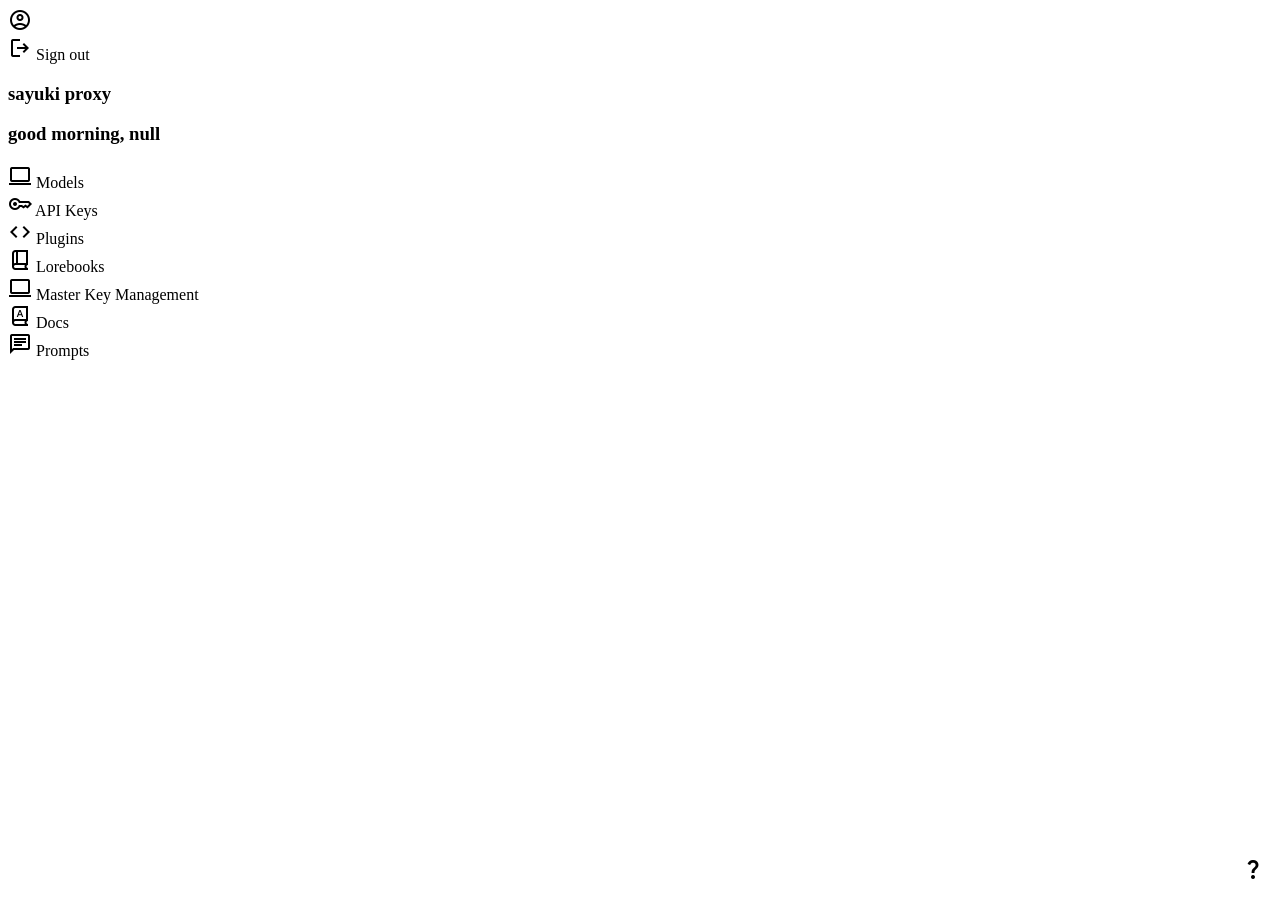
==== public/dashboard.html @ 292b8fb9 "update" ====
<!DOCTYPE html>
<html lang="en">

<head>
    <meta charset="UTF-8">
    <meta name="viewport" content="width=device-width, initial-scale=1.0">
    <title>sayuki - dashboard</title>
    <link rel="stylesheet"
        href="https://fonts.googleapis.com/css2?family=Material+Symbols+Outlined:opsz,wght,FILL,GRAD@20..48,100..700,0..1,-50..200&display=block&icons=account_circle,handyman,logout,computer,key,code,book_2,book_3,chat,question_mark" />
    <meta name="description" content="A free AI router">
    <link rel="stylesheet" href="styles/global.css">
    <link rel="stylesheet" href="styles/index.css">
</head>

<body>

        <div class="full-wh">
        <div class="bg-animation">
            <div id='stars'></div>
            <div id='stars2'></div>
            <div id='stars3'></div>
            <div id='stars4'></div>
        </div>
    </div>

    <div class="avatar-wrapper">
        <span class="material-symbols-outlined avatar-icon" id="avatar-btn">account_circle</span>
        <div class="avatar-dropdown" id="avatar-dropdown">
            <div class="avatar-dropdown-item" id="admin-btn" style="display:none" onclick="window.location='./admin'">
                <span class="material-symbols-outlined">handyman</span>
                Admin Tools
            </div>
            <div class="avatar-dropdown-item" id="signout-btn">
                <span class="material-symbols-outlined">logout</span>
                Sign out
            </div>
        </div>
    </div>
    
    <h3 class="logo" onclick="window.location='/'">sayuki <span class="router"
            onclick="window.location='/'">proxy</span></h3>


    <div class="dashboard">

        <h3 class="name" id="name">Give us a second...</h3>

        <div class="button long" onclick="window.location='/models'">
            <span class="material-symbols-outlined">computer</span>
            Models
        </div>

        <div class="button long" onclick="window.location='/apikeys'">
            <span class="material-symbols-outlined">key</span>
            API Keys
        </div>


        <div class="together">
            <div class="button big" onclick="window.location='/plugins'">
                <span class="material-symbols-outlined">code</span>
                Plugins
            </div>

            <div class="button big" onclick="window.location='/lorebooks'">
                <span class="material-symbols-outlined">book_2</span>
                Lorebooks
            </div>
        </div>

        <div class="together">
            <div class="button big" onclick="window.location='/modelsmanager'">
                <span class="material-symbols-outlined">computer</span>
                Master Key Management
            </div>

            <div class="button big" onclick="window.location='/service/docs'">
                <span class="material-symbols-outlined">book_3</span>
                Docs
            </div>
        </div>

        <div class="button long" onclick="window.location='/prompts'">
            <span class="material-symbols-outlined">chat</span>
            Prompts
        </div>

    </div>

    <div class="circle" style="position: fixed; bottom: 15px; right: 15px;" onclick="window.location='https://discord.com/channels/1456149154232270919/1495512677261381873'">
        <span class="material-symbols-outlined">question_mark</span>
    </div>

    <script src="scripts/auth.js"></script>
    <script src="scripts/global.js"></script>    <script src="scripts/dashboard.js"></script>

</body>

</html>
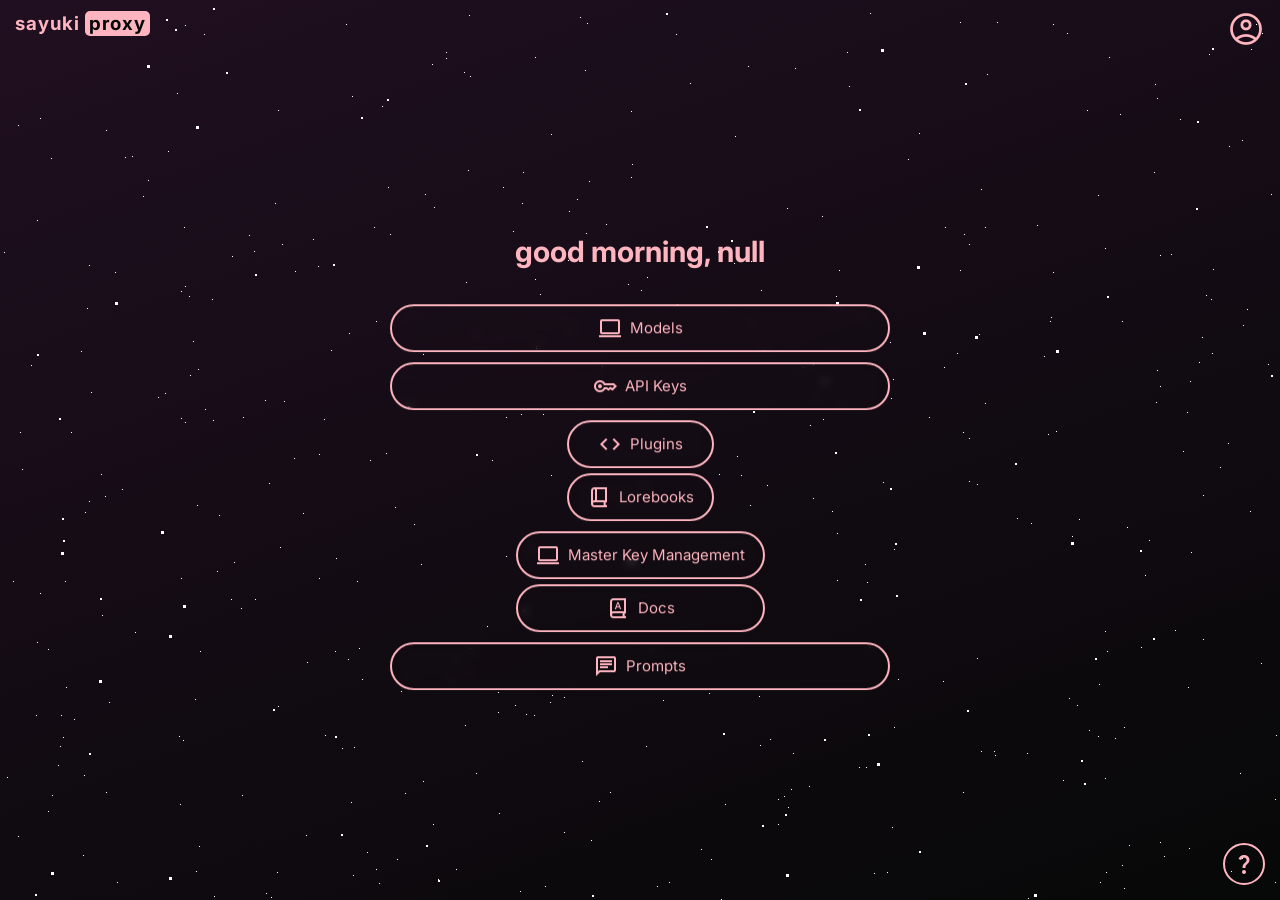
==== commit 40b013bb: "tos" ====
--- a/public/dashboard.html
+++ b/public/dashboard.html
@@ -87,7 +87,7 @@
 
     </div>
 
-    <div class="circle" style="position: fixed; bottom: 15px; right: 15px;" onclick="window.location='https://discord.com/channels/1456149154232270919/1495512677261381873'">
+    <div class="circle" style="position: fixed; bottom: 15px; right: 15px;" onclick="window.location='./service/tos.html'">
         <span class="material-symbols-outlined">question_mark</span>
     </div>
 
--- a/public/styles/global.css
+++ b/public/styles/global.css
@@ -0,0 +1,3763 @@
+@import url(https://fonts.googleapis.com/css?family=Inter:100,200,300,regular,500,600,700,800,900,100italic,200italic,300italic,italic,500italic,600italic,700italic,800italic,900italic);
+
+#nc-main {
+  position: relative;
+  height: 100vh;
+  overflow-x: hidden;
+  -webkit-box-shadow: 0 0 30px #241d20;
+  box-shadow: 0 0 30px #241d20;
+  -webkit-transition: -webkit-transform 0.4s;
+  transition: -webkit-transform 0.4s;
+  transition: transform 0.4s;
+  transition:
+    transform 0.4s,
+    -webkit-transform 0.4s;
+}
+
+.full-wh {
+  position: absolute;
+  top: 0px;
+  left: 0px;
+  bottom: 0px;
+  width: 100%;
+}
+
+.bg-animation {
+  position: fixed;
+  top: 0;
+  left: 0;
+  width: 100%;
+  height: 100%;
+  z-index: -1;
+}
+
+.bg-animation {
+  position: fixed;
+  top: 0;
+  left: 0;
+  width: 100%;
+  height: 100%;
+  z-index: -1;
+}
+#stars {
+  width: 1px;
+  height: 1px;
+  background: transparent;
+  box-shadow:
+    117px 1613px #fff,
+    1488px 635px #fff,
+    944px 914px #fff,
+    647px 277px #fff,
+    1792px 1205px #fff,
+    656px 1517px #fff,
+    820px 1839px #fff,
+    1153px 1400px #fff,
+    870px 13px #fff,
+    550px 702px #fff,
+    1155px 1056px #fff,
+    88px 1709px #fff,
+    1450px 1090px #fff,
+    1929px 457px #fff,
+    1390px 905px #fff,
+    1771px 269px #fff,
+    1741px 669px #fff,
+    432px 64px #fff,
+    563px 996px #fff,
+    1918px 1873px #fff,
+    1845px 1211px #fff,
+    231px 1503px #fff,
+    37px 220px #fff,
+    1970px 495px #fff,
+    1812px 925px #fff,
+    67px 1398px #fff,
+    535px 279px #fff,
+    1837px 829px #fff,
+    1945px 685px #fff,
+    1677px 1817px #fff,
+    1317px 1415px #fff,
+    1785px 905px #fff,
+    1787px 1554px #fff,
+    802px 1296px #fff,
+    512px 1101px #fff,
+    583px 1364px #fff,
+    336px 558px #fff,
+    979px 334px #fff,
+    106px 792px #fff,
+    204px 34px #fff,
+    1845px 1763px #fff,
+    445px 1599px #fff,
+    386px 453px #fff,
+    471px 952px #fff,
+    1466px 1676px #fff,
+    1885px 303px #fff,
+    51px 1717px #fff,
+    1211px 299px #fff,
+    1546px 1887px #fff,
+    1067px 33px #fff,
+    1088px 1326px #fff,
+    1938px 760px #fff,
+    470px 648px #fff,
+    1213px 269px #fff,
+    1767px 78px #fff,
+    977px 976px #fff,
+    1926px 175px #fff,
+    722px 1512px #fff,
+    945px 227px #fff,
+    1811px 99px #fff,
+    1912px 1406px #fff,
+    1602px 1243px #fff,
+    610px 449px #fff,
+    654px 1393px #fff,
+    1930px 1193px #fff,
+    258px 1184px #fff,
+    89px 265px #fff,
+    824px 1494px #fff,
+    1506px 1435px #fff,
+    1027px 753px #fff,
+    1px 1197px #fff,
+    530px 1161px #fff,
+    864px 1555px #fff,
+    1610px 1604px #fff,
+    1035px 1114px #fff,
+    1456px 133px #fff,
+    1196px 1253px #fff,
+    361px 1037px #fff,
+    834px 351px #fff,
+    436px 1676px #fff,
+    1194px 1007px #fff,
+    1141px 647px #fff,
+    319px 454px #fff,
+    937px 1769px #fff,
+    1872px 1013px #fff,
+    733px 643px #fff,
+    1250px 511px #fff,
+    189px 296px #fff,
+    1639px 163px #fff,
+    1584px 336px #fff,
+    1912px 1343px #fff,
+    1298px 1307px #fff,
+    1750px 902px #fff,
+    1129px 845px #fff,
+    1899px 1470px #fff,
+    1427px 232px #fff,
+    1391px 838px #fff,
+    1225px 1819px #fff,
+    190px 1366px #fff,
+    1865px 518px #fff,
+    203px 1383px #fff,
+    1455px 614px #fff,
+    423px 354px #fff,
+    1678px 1790px #fff,
+    241px 608px #fff,
+    1089px 730px #fff,
+    1342px 38px #fff,
+    1848px 249px #fff,
+    1874px 1785px #fff,
+    1040px 1837px #fff,
+    751px 261px #fff,
+    510px 1975px #fff,
+    52px 795px #fff,
+    1786px 1310px #fff,
+    498px 712px #fff,
+    190px 375px #fff,
+    1341px 722px #fff,
+    43px 1394px #fff,
+    1821px 1687px #fff,
+    106px 130px #fff,
+    1717px 1978px #fff,
+    168px 151px #fff,
+    183px 740px #fff,
+    945px 1381px #fff,
+    669px 1170px #fff,
+    1285px 1816px #fff,
+    110px 1217px #fff,
+    1623px 813px #fff,
+    869px 647px #fff,
+    867px 582px #fff,
+    735px 1240px #fff,
+    519px 1896px #fff,
+    132px 156px #fff,
+    1649px 193px #fff,
+    241px 1109px #fff,
+    643px 484px #fff,
+    574px 1282px #fff,
+    1952px 564px #fff,
+    1978px 145px #fff,
+    329px 903px #fff,
+    1674px 617px #fff,
+    1978px 558px #fff,
+    1808px 1715px #fff,
+    1526px 1238px #fff,
+    475px 1330px #fff,
+    810px 425px #fff,
+    1709px 634px #fff,
+    1658px 336px #fff,
+    425px 194px #fff,
+    352px 96px #fff,
+    148px 180px #fff,
+    1139px 1046px #fff,
+    1809px 1233px #fff,
+    1669px 171px #fff,
+    263px 1394px #fff,
+    534px 715px #fff,
+    396px 1008px #fff,
+    589px 1445px #fff,
+    1190px 381px #fff,
+    1709px 279px #fff,
+    520px 891px #fff,
+    1136px 1867px #fff,
+    1280px 1233px #fff,
+    836px 296px #fff,
+    1348px 646px #fff,
+    1539px 913px #fff,
+    423px 781px #fff,
+    1271px 1805px #fff,
+    696px 564px #fff,
+    1549px 804px #fff,
+    303px 1555px #fff,
+    1449px 1903px #fff,
+    66px 687px #fff,
+    1164px 856px #fff,
+    1958px 1326px #fff,
+    125px 157px #fff,
+    508px 1669px #fff,
+    465px 725px #fff,
+    1925px 1440px #fff,
+    405px 793px #fff,
+    278px 110px #fff,
+    1084px 1065px #fff,
+    1077px 705px #fff,
+    663px 1844px #fff,
+    734px 263px #fff,
+    870px 1761px #fff,
+    103px 1169px #fff,
+    1506px 1295px #fff,
+    1883px 926px #fff,
+    335px 1361px #fff,
+    1126px 1284px #fff,
+    257px 1165px #fff,
+    837px 580px #fff,
+    1211px 1362px #fff,
+    1137px 1380px #fff,
+    135px 632px #fff,
+    1491px 1965px #fff,
+    1098px 195px #fff,
+    506px 417px #fff,
+    693px 1243px #fff,
+    622px 1862px #fff,
+    1412px 1343px #fff,
+    948px 1894px #fff,
+    1315px 1363px #fff,
+    754px 1098px #fff,
+    1931px 930px #fff,
+    1831px 342px #fff,
+    1751px 1839px #fff,
+    84px 775px #fff,
+    1662px 1488px #fff,
+    617px 1769px #fff,
+    1869px 1292px #fff,
+    963px 432px #fff,
+    371px 1114px #fff,
+    37px 642px #fff,
+    21px 1184px #fff,
+    602px 366px #fff,
+    414px 524px #fff,
+    282px 244px #fff,
+    1689px 868px #fff,
+    943px 681px #fff,
+    898px 679px #fff,
+    449px 1774px #fff,
+    1678px 1313px #fff,
+    475px 1811px #fff,
+    1146px 1509px #fff,
+    1151px 1863px #fff,
+    1617px 846px #fff,
+    82px 1077px #fff,
+    324px 1317px #fff,
+    1516px 885px #fff,
+    1706px 1526px #fff,
+    1925px 1180px #fff,
+    553px 967px #fff,
+    1072px 536px #fff,
+    1715px 1816px #fff,
+    185px 286px #fff,
+    1362px 1600px #fff,
+    628px 1938px #fff,
+    1187px 412px #fff,
+    569px 211px #fff,
+    1959px 1356px #fff,
+    1571px 105px #fff,
+    319px 1111px #fff,
+    36px 1364px #fff,
+    502px 1788px #fff,
+    1051px 1993px #fff,
+    1617px 773px #fff,
+    424px 1507px #fff,
+    1623px 1955px #fff,
+    307px 662px #fff,
+    183px 1048px #fff,
+    1919px 1453px #fff,
+    1006px 1817px #fff,
+    468px 673px #fff,
+    1142px 1375px #fff,
+    1228px 443px #fff,
+    1734px 552px #fff,
+    20px 1041px #fff,
+    1783px 334px #fff,
+    98px 1237px #fff,
+    1356px 1940px #fff,
+    853px 1779px #fff,
+    1910px 560px #fff,
+    1174px 1656px #fff,
+    110px 1724px #fff,
+    542px 1771px #fff,
+    1758px 1931px #fff,
+    1463px 1401px #fff,
+    1155px 84px #fff,
+    1504px 835px #fff,
+    750px 322px #fff,
+    407px 1900px #fff,
+    1600px 1141px #fff,
+    657px 886px #fff,
+    526px 714px #fff,
+    18px 836px #fff,
+    1546px 1548px #fff,
+    22px 469px #fff,
+    594px 1466px #fff,
+    1160px 1078px #fff,
+    627px 1055px #fff,
+    195px 699px #fff,
+    1099px 684px #fff,
+    530px 551px #fff,
+    1160px 1325px #fff,
+    894px 727px #fff,
+    1157px 98px #fff,
+    136px 1483px #fff,
+    1875px 1975px #fff,
+    1803px 566px #fff,
+    318px 1073px #fff,
+    1866px 1656px #fff,
+    543px 414px #fff,
+    719px 474px #fff,
+    1115px 738px #fff,
+    353px 875px #fff,
+    184px 1938px #fff,
+    1854px 1534px #fff,
+    420px 1698px #fff,
+    1480px 1550px #fff,
+    522px 203px #fff,
+    1897px 1904px #fff,
+    975px 1708px #fff,
+    1774px 602px #fff,
+    1908px 274px #fff,
+    61px 715px #fff,
+    983px 1156px #fff,
+    326px 1013px #fff,
+    641px 290px #fff,
+    1522px 120px #fff,
+    405px 1637px #fff,
+    1021px 1099px #fff,
+    631px 1145px #fff,
+    982px 1967px #fff,
+    200px 651px #fff,
+    795px 351px #fff,
+    790px 1082px #fff,
+    144px 1572px #fff,
+    1542px 901px #fff,
+    158px 1524px #fff,
+    849px 1843px #fff,
+    1807px 203px #fff,
+    1747px 45px #fff,
+    1603px 1738px #fff,
+    617px 1966px #fff,
+    342px 748px #fff,
+    1779px 1173px #fff,
+    1428px 152px #fff,
+    589px 1998px #fff,
+    1940px 1838px #fff,
+    115px 272px #fff,
+    1217px 1395px #fff,
+    1402px 1491px #fff,
+    1833px 1814px #fff,
+    243px 966px #fff,
+    319px 578px #fff,
+    813px 364px #fff,
+    669px 882px #fff,
+    551px 134px #fff,
+    1819px 920px #fff,
+    740px 1826px #fff,
+    1021px 952px #fff,
+    1575px 453px #fff,
+    324px 419px #fff,
+    929px 417px #fff,
+    885px 1112px #fff,
+    503px 187px #fff,
+    1908px 362px #fff,
+    1063px 1601px #fff,
+    169px 1792px #fff,
+    789px 963px #fff,
+    1697px 948px #fff,
+    1761px 1810px #fff,
+    1844px 1591px #fff,
+    1709px 949px #fff,
+    1402px 1396px #fff,
+    1037px 225px #fff,
+    1832px 518px #fff,
+    1728px 1782px #fff,
+    194px 1421px #fff,
+    1395px 742px #fff,
+    1478px 1325px #fff,
+    40px 593px #fff,
+    1732px 117px #fff,
+    51px 158px #fff,
+    1598px 1672px #fff,
+    701px 849px #fff,
+    1403px 1979px #fff,
+    145px 1414px #fff,
+    550px 906px #fff,
+    1366px 460px #fff,
+    142px 1379px #fff,
+    34px 1864px #fff,
+    1346px 308px #fff,
+    293px 998px #fff,
+    21px 1868px #fff,
+    540px 1033px #fff,
+    60px 746px #fff,
+    1602px 1476px #fff,
+    180px 804px #fff,
+    345px 1982px #fff,
+    1439px 640px #fff,
+    939px 1834px #fff,
+    20px 432px #fff,
+    492px 1549px #fff,
+    109px 1579px #fff,
+    1796px 1403px #fff,
+    1079px 519px #fff,
+    1664px 389px #fff,
+    1627px 1061px #fff,
+    823px 419px #fff,
+    1399px 1882px #fff,
+    1906px 344px #fff,
+    1189px 848px #fff,
+    117px 882px #fff,
+    1262px 33px #fff,
+    1048px 434px #fff,
+    1208px 1309px #fff,
+    1616px 408px #fff,
+    1833px 853px #fff,
+    1433px 1656px #fff,
+    811px 1861px #fff,
+    439px 1672px #fff,
+    1105px 248px #fff,
+    328px 1652px #fff,
+    13px 1658px #fff,
+    685px 987px #fff,
+    985px 403px #fff,
+    1664px 1206px #fff,
+    1993px 1925px #fff,
+    440px 917px #fff,
+    1835px 319px #fff,
+    1404px 1907px #fff,
+    624px 1443px #fff,
+    843px 954px #fff,
+    478px 1567px #fff,
+    895px 1602px #fff,
+    1231px 871px #fff,
+    1267px 1646px #fff,
+    475px 334px #fff,
+    784px 796px #fff,
+    1294px 199px #fff,
+    109px 702px #fff,
+    1978px 362px #fff,
+    291px 940px #fff,
+    971px 1343px #fff,
+    74px 719px #fff,
+    36px 715px #fff,
+    1007px 1423px #fff,
+    860px 314px #fff,
+    631px 177px #fff,
+    1900px 1590px #fff,
+    1239px 1348px #fff,
+    1346px 1270px #fff,
+    1934px 1475px #fff,
+    1553px 559px #fff,
+    588px 1969px #fff,
+    670px 1269px #fff,
+    1484px 376px #fff,
+    20px 1424px #fff,
+    1396px 8px #fff,
+    969px 244px #fff,
+    1807px 538px #fff,
+    1873px 891px #fff,
+    636px 1142px #fff,
+    1474px 1562px #fff,
+    763px 350px #fff,
+    663px 700px #fff,
+    500px 1469px #fff,
+    1302px 722px #fff,
+    181px 291px #fff,
+    266px 893px #fff,
+    1403px 654px #fff,
+    492px 460px #fff,
+    1503px 1369px #fff,
+    23px 1662px #fff,
+    349px 333px #fff,
+    1435px 1017px #fff,
+    1441px 705px #fff,
+    1708px 1446px #fff,
+    1041px 911px #fff,
+    1063px 780px #fff,
+    1158px 1356px #fff,
+    767px 1454px #fff,
+    1912px 797px #fff,
+    1731px 1759px #fff,
+    1378px 1390px #fff,
+    1815px 1364px #fff,
+    960px 270px #fff,
+    1343px 427px #fff,
+    275px 203px #fff,
+    1319px 1092px #fff,
+    1455px 770px #fff,
+    283px 1503px #fff,
+    1505px 901px #fff,
+    1738px 1561px #fff,
+    1526px 1935px #fff,
+    1757px 669px #fff,
+    1640px 620px #fff,
+    1750px 722px #fff,
+    748px 66px #fff,
+    1149px 540px #fff,
+    159px 953px #fff,
+    200px 1426px #fff,
+    515px 1110px #fff,
+    1552px 737px #fff,
+    1094px 1459px #fff,
+    778px 799px #fff,
+    1031px 523px #fff,
+    743px 1825px #fff,
+    1100px 882px #fff,
+    1088px 1836px #fff,
+    255px 599px #fff,
+    67px 1361px #fff,
+    247px 1721px #fff,
+    1722px 346px #fff,
+    1822px 155px #fff,
+    452px 1973px #fff,
+    415px 1960px #fff,
+    1109px 57px #fff,
+    273px 1392px #fff,
+    404px 1071px #fff,
+    1212px 353px #fff,
+    370px 460px #fff,
+    795px 1523px #fff,
+    1932px 340px #fff,
+    51px 1473px #fff,
+    1268px 364px #fff,
+    1512px 1862px #fff,
+    1678px 1801px #fff,
+    1796px 579px #fff,
+    254px 251px #fff,
+    1466px 1717px #fff,
+    893px 379px #fff,
+    1153px 923px #fff,
+    913px 1808px #fff,
+    791px 789px #fff,
+    417px 1924px #fff,
+    1336px 1599px #fff,
+    1695px 908px #fff,
+    1120px 114px #fff,
+    493px 1949px #fff,
+    68px 1905px #fff,
+    969px 481px #fff,
+    1420px 1095px #fff,
+    800px 1117px #fff,
+    390px 234px #fff,
+    356px 1644px #fff,
+    1098px 1486px #fff,
+    1360px 521px #fff,
+    149px 1198px #fff,
+    354px 747px #fff,
+    1749px 487px #fff,
+    470px 76px #fff,
+    1672px 289px #fff,
+    1731px 545px #fff,
+    1547px 1590px #fff,
+    498px 692px #fff,
+    398px 1592px #fff,
+    1846px 1237px #fff,
+    1537px 1474px #fff,
+    1726px 1374px #fff,
+    1922px 858px #fff,
+    376px 321px #fff,
+    985px 227px #fff,
+    234px 1421px #fff,
+    760px 745px #fff,
+    1990px 1132px #fff,
+    1560px 1597px #fff,
+    338px 1310px #fff,
+    1924px 1664px #fff,
+    547px 1747px #fff,
+    1639px 1282px #fff,
+    1202px 337px #fff,
+    1985px 779px #fff,
+    737px 456px #fff,
+    89px 501px #fff,
+    963px 792px #fff,
+    655px 1447px #fff,
+    1492px 1994px #fff,
+    1171px 254px #fff,
+    892px 827px #fff,
+    1735px 442px #fff,
+    1474px 1187px #fff,
+    846px 1518px #fff,
+    557px 1805px #fff,
+    738px 945px #fff,
+    795px 68px #fff,
+    663px 1956px #fff,
+    1607px 290px #fff,
+    1524px 15px #fff,
+    1097px 1911px #fff,
+    157px 1939px #fff,
+    935px 1065px #fff,
+    1809px 1708px #fff,
+    164px 1157px #fff,
+    83px 855px #fff,
+    625px 501px #fff,
+    814px 398px #fff,
+    552px 695px #fff,
+    597px 1546px #fff,
+    1237px 1417px #fff,
+    628px 284px #fff,
+    866px 767px #fff,
+    1403px 1394px #fff,
+    765px 1563px #fff,
+    1648px 109px #fff,
+    1205px 1659px #fff,
+    921px 1313px #fff,
+    1319px 243px #fff,
+    18px 125px #fff,
+    7px 777px #fff,
+    181px 418px #fff,
+    1062px 1892px #fff,
+    382px 106px #fff,
+    994px 751px #fff,
+    964px 234px #fff,
+    40px 118px #fff,
+    278px 706px #fff,
+    1540px 1978px #fff,
+    425px 1661px #fff,
+    1050px 321px #fff,
+    735px 1729px #fff,
+    1438px 260px #fff,
+    1229px 1109px #fff,
+    186px 1041px #fff,
+    244px 1184px #fff,
+    392px 1472px #fff,
+    670px 1249px #fff,
+    1260px 1443px #fff,
+    1977px 1511px #fff,
+    1240px 773px #fff,
+    303px 513px #fff,
+    63px 1530px #fff,
+    610px 792px #fff,
+    1987px 1647px #fff,
+    676px 1597px #fff,
+    1740px 1244px #fff,
+    816px 1661px #fff,
+    351px 802px #fff,
+    252px 1082px #fff,
+    31px 365px #fff,
+    1453px 984px #fff,
+    667px 1233px #fff,
+    1247px 1800px #fff,
+    839px 270px #fff,
+    775px 913px #fff,
+    1966px 1398px #fff,
+    499px 813px #fff,
+    922px 1982px #fff,
+    1409px 1902px #fff,
+    1499px 1766px #fff,
+    721px 899px #fff,
+    788px 807px #fff,
+    989px 1355px #fff,
+    1248px 1274px #fff,
+    849px 1091px #fff,
+    1799px 1036px #fff,
+    1486px 700px #fff,
+    170px 1989px #fff,
+    1275px 799px #fff,
+    772px 2000px #fff,
+    1642px 362px #fff,
+    216px 940px #fff,
+    1893px 281px #fff,
+    1944px 1298px #fff,
+    1294px 400px #fff,
+    1523px 441px #fff,
+    1829px 340px #fff,
+    468px 170px #fff,
+    1099px 967px #fff,
+    1331px 665px #fff,
+    1174px 1553px #fff,
+    1567px 325px #fff,
+    1028px 1399px #fff,
+    781px 1451px #fff,
+    1912px 1954px #fff,
+    874px 873px #fff,
+    1298px 1722px #fff,
+    1879px 706px #fff,
+    57px 1221px #fff,
+    1116px 1432px #fff,
+    48px 811px #fff,
+    101px 916px #fff,
+    677px 304px #fff,
+    1203px 639px #fff,
+    1391px 199px #fff,
+    1895px 1988px #fff,
+    1462px 1023px #fff,
+    1216px 1751px #fff,
+    1261px 663px #fff,
+    1290px 1119px #fff,
+    137px 1793px #fff,
+    1052px 1470px #fff,
+    1561px 226px #fff,
+    1156px 402px #fff,
+    709px 693px #fff,
+    1040px 1911px #fff,
+    1624px 1115px #fff,
+    551px 475px #fff,
+    416px 1090px #fff,
+    1183px 451px #fff,
+    58px 765px #fff,
+    743px 1016px #fff,
+    198px 369px #fff,
+    1645px 1503px #fff,
+    997px 22px #fff,
+    1447px 1323px #fff,
+    379px 883px #fff,
+    1171px 1195px #fff,
+    919px 133px #fff,
+    1400px 517px #fff,
+    725px 804px #fff,
+    1600px 699px #fff,
+    357px 581px #fff,
+    266px 1713px #fff,
+    848px 1749px #fff,
+    1963px 1045px #fff,
+    119px 1136px #fff;
+  -webkit-animation: animStar 50s linear infinite;
+  -moz-animation: animStar 50s linear infinite;
+  -ms-animation: animStar 50s linear infinite;
+  animation: animStar 50s linear infinite;
+}
+#stars:after {
+  content: " ";
+  position: absolute;
+  top: 2000px;
+  width: 1px;
+  height: 1px;
+  background: transparent;
+  box-shadow:
+    117px 1613px #fff,
+    1488px 635px #fff,
+    944px 914px #fff,
+    647px 277px #fff,
+    1792px 1205px #fff,
+    656px 1517px #fff,
+    820px 1839px #fff,
+    1153px 1400px #fff,
+    870px 13px #fff,
+    550px 702px #fff,
+    1155px 1056px #fff,
+    88px 1709px #fff,
+    1450px 1090px #fff,
+    1929px 457px #fff,
+    1390px 905px #fff,
+    1771px 269px #fff,
+    1741px 669px #fff,
+    432px 64px #fff,
+    563px 996px #fff,
+    1918px 1873px #fff,
+    1845px 1211px #fff,
+    231px 1503px #fff,
+    37px 220px #fff,
+    1970px 495px #fff,
+    1812px 925px #fff,
+    67px 1398px #fff,
+    535px 279px #fff,
+    1837px 829px #fff,
+    1945px 685px #fff,
+    1677px 1817px #fff,
+    1317px 1415px #fff,
+    1785px 905px #fff,
+    1787px 1554px #fff,
+    802px 1296px #fff,
+    512px 1101px #fff,
+    583px 1364px #fff,
+    336px 558px #fff,
+    979px 334px #fff,
+    106px 792px #fff,
+    204px 34px #fff,
+    1845px 1763px #fff,
+    445px 1599px #fff,
+    386px 453px #fff,
+    471px 952px #fff,
+    1466px 1676px #fff,
+    1885px 303px #fff,
+    51px 1717px #fff,
+    1211px 299px #fff,
+    1546px 1887px #fff,
+    1067px 33px #fff,
+    1088px 1326px #fff,
+    1938px 760px #fff,
+    470px 648px #fff,
+    1213px 269px #fff,
+    1767px 78px #fff,
+    977px 976px #fff,
+    1926px 175px #fff,
+    722px 1512px #fff,
+    945px 227px #fff,
+    1811px 99px #fff,
+    1912px 1406px #fff,
+    1602px 1243px #fff,
+    610px 449px #fff,
+    654px 1393px #fff,
+    1930px 1193px #fff,
+    258px 1184px #fff,
+    89px 265px #fff,
+    824px 1494px #fff,
+    1506px 1435px #fff,
+    1027px 753px #fff,
+    1px 1197px #fff,
+    530px 1161px #fff,
+    864px 1555px #fff,
+    1610px 1604px #fff,
+    1035px 1114px #fff,
+    1456px 133px #fff,
+    1196px 1253px #fff,
+    361px 1037px #fff,
+    834px 351px #fff,
+    436px 1676px #fff,
+    1194px 1007px #fff,
+    1141px 647px #fff,
+    319px 454px #fff,
+    937px 1769px #fff,
+    1872px 1013px #fff,
+    733px 643px #fff,
+    1250px 511px #fff,
+    189px 296px #fff,
+    1639px 163px #fff,
+    1584px 336px #fff,
+    1912px 1343px #fff,
+    1298px 1307px #fff,
+    1750px 902px #fff,
+    1129px 845px #fff,
+    1899px 1470px #fff,
+    1427px 232px #fff,
+    1391px 838px #fff,
+    1225px 1819px #fff,
+    190px 1366px #fff,
+    1865px 518px #fff,
+    203px 1383px #fff,
+    1455px 614px #fff,
+    423px 354px #fff,
+    1678px 1790px #fff,
+    241px 608px #fff,
+    1089px 730px #fff,
+    1342px 38px #fff,
+    1848px 249px #fff,
+    1874px 1785px #fff,
+    1040px 1837px #fff,
+    751px 261px #fff,
+    510px 1975px #fff,
+    52px 795px #fff,
+    1786px 1310px #fff,
+    498px 712px #fff,
+    190px 375px #fff,
+    1341px 722px #fff,
+    43px 1394px #fff,
+    1821px 1687px #fff,
+    106px 130px #fff,
+    1717px 1978px #fff,
+    168px 151px #fff,
+    183px 740px #fff,
+    945px 1381px #fff,
+    669px 1170px #fff,
+    1285px 1816px #fff,
+    110px 1217px #fff,
+    1623px 813px #fff,
+    869px 647px #fff,
+    867px 582px #fff,
+    735px 1240px #fff,
+    519px 1896px #fff,
+    132px 156px #fff,
+    1649px 193px #fff,
+    241px 1109px #fff,
+    643px 484px #fff,
+    574px 1282px #fff,
+    1952px 564px #fff,
+    1978px 145px #fff,
+    329px 903px #fff,
+    1674px 617px #fff,
+    1978px 558px #fff,
+    1808px 1715px #fff,
+    1526px 1238px #fff,
+    475px 1330px #fff,
+    810px 425px #fff,
+    1709px 634px #fff,
+    1658px 336px #fff,
+    425px 194px #fff,
+    352px 96px #fff,
+    148px 180px #fff,
+    1139px 1046px #fff,
+    1809px 1233px #fff,
+    1669px 171px #fff,
+    263px 1394px #fff,
+    534px 715px #fff,
+    396px 1008px #fff,
+    589px 1445px #fff,
+    1190px 381px #fff,
+    1709px 279px #fff,
+    520px 891px #fff,
+    1136px 1867px #fff,
+    1280px 1233px #fff,
+    836px 296px #fff,
+    1348px 646px #fff,
+    1539px 913px #fff,
+    423px 781px #fff,
+    1271px 1805px #fff,
+    696px 564px #fff,
+    1549px 804px #fff,
+    303px 1555px #fff,
+    1449px 1903px #fff,
+    66px 687px #fff,
+    1164px 856px #fff,
+    1958px 1326px #fff,
+    125px 157px #fff,
+    508px 1669px #fff,
+    465px 725px #fff,
+    1925px 1440px #fff,
+    405px 793px #fff,
+    278px 110px #fff,
+    1084px 1065px #fff,
+    1077px 705px #fff,
+    663px 1844px #fff,
+    734px 263px #fff,
+    870px 1761px #fff,
+    103px 1169px #fff,
+    1506px 1295px #fff,
+    1883px 926px #fff,
+    335px 1361px #fff,
+    1126px 1284px #fff,
+    257px 1165px #fff,
+    837px 580px #fff,
+    1211px 1362px #fff,
+    1137px 1380px #fff,
+    135px 632px #fff,
+    1491px 1965px #fff,
+    1098px 195px #fff,
+    506px 417px #fff,
+    693px 1243px #fff,
+    622px 1862px #fff,
+    1412px 1343px #fff,
+    948px 1894px #fff,
+    1315px 1363px #fff,
+    754px 1098px #fff,
+    1931px 930px #fff,
+    1831px 342px #fff,
+    1751px 1839px #fff,
+    84px 775px #fff,
+    1662px 1488px #fff,
+    617px 1769px #fff,
+    1869px 1292px #fff,
+    963px 432px #fff,
+    371px 1114px #fff,
+    37px 642px #fff,
+    21px 1184px #fff,
+    602px 366px #fff,
+    414px 524px #fff,
+    282px 244px #fff,
+    1689px 868px #fff,
+    943px 681px #fff,
+    898px 679px #fff,
+    449px 1774px #fff,
+    1678px 1313px #fff,
+    475px 1811px #fff,
+    1146px 1509px #fff,
+    1151px 1863px #fff,
+    1617px 846px #fff,
+    82px 1077px #fff,
+    324px 1317px #fff,
+    1516px 885px #fff,
+    1706px 1526px #fff,
+    1925px 1180px #fff,
+    553px 967px #fff,
+    1072px 536px #fff,
+    1715px 1816px #fff,
+    185px 286px #fff,
+    1362px 1600px #fff,
+    628px 1938px #fff,
+    1187px 412px #fff,
+    569px 211px #fff,
+    1959px 1356px #fff,
+    1571px 105px #fff,
+    319px 1111px #fff,
+    36px 1364px #fff,
+    502px 1788px #fff,
+    1051px 1993px #fff,
+    1617px 773px #fff,
+    424px 1507px #fff,
+    1623px 1955px #fff,
+    307px 662px #fff,
+    183px 1048px #fff,
+    1919px 1453px #fff,
+    1006px 1817px #fff,
+    468px 673px #fff,
+    1142px 1375px #fff,
+    1228px 443px #fff,
+    1734px 552px #fff,
+    20px 1041px #fff,
+    1783px 334px #fff,
+    98px 1237px #fff,
+    1356px 1940px #fff,
+    853px 1779px #fff,
+    1910px 560px #fff,
+    1174px 1656px #fff,
+    110px 1724px #fff,
+    542px 1771px #fff,
+    1758px 1931px #fff,
+    1463px 1401px #fff,
+    1155px 84px #fff,
+    1504px 835px #fff,
+    750px 322px #fff,
+    407px 1900px #fff,
+    1600px 1141px #fff,
+    657px 886px #fff,
+    526px 714px #fff,
+    18px 836px #fff,
+    1546px 1548px #fff,
+    22px 469px #fff,
+    594px 1466px #fff,
+    1160px 1078px #fff,
+    627px 1055px #fff,
+    195px 699px #fff,
+    1099px 684px #fff,
+    530px 551px #fff,
+    1160px 1325px #fff,
+    894px 727px #fff,
+    1157px 98px #fff,
+    136px 1483px #fff,
+    1875px 1975px #fff,
+    1803px 566px #fff,
+    318px 1073px #fff,
+    1866px 1656px #fff,
+    543px 414px #fff,
+    719px 474px #fff,
+    1115px 738px #fff,
+    353px 875px #fff,
+    184px 1938px #fff,
+    1854px 1534px #fff,
+    420px 1698px #fff,
+    1480px 1550px #fff,
+    522px 203px #fff,
+    1897px 1904px #fff,
+    975px 1708px #fff,
+    1774px 602px #fff,
+    1908px 274px #fff,
+    61px 715px #fff,
+    983px 1156px #fff,
+    326px 1013px #fff,
+    641px 290px #fff,
+    1522px 120px #fff,
+    405px 1637px #fff,
+    1021px 1099px #fff,
+    631px 1145px #fff,
+    982px 1967px #fff,
+    200px 651px #fff,
+    795px 351px #fff,
+    790px 1082px #fff,
+    144px 1572px #fff,
+    1542px 901px #fff,
+    158px 1524px #fff,
+    849px 1843px #fff,
+    1807px 203px #fff,
+    1747px 45px #fff,
+    1603px 1738px #fff,
+    617px 1966px #fff,
+    342px 748px #fff,
+    1779px 1173px #fff,
+    1428px 152px #fff,
+    589px 1998px #fff,
+    1940px 1838px #fff,
+    115px 272px #fff,
+    1217px 1395px #fff,
+    1402px 1491px #fff,
+    1833px 1814px #fff,
+    243px 966px #fff,
+    319px 578px #fff,
+    813px 364px #fff,
+    669px 882px #fff,
+    551px 134px #fff,
+    1819px 920px #fff,
+    740px 1826px #fff,
+    1021px 952px #fff,
+    1575px 453px #fff,
+    324px 419px #fff,
+    929px 417px #fff,
+    885px 1112px #fff,
+    503px 187px #fff,
+    1908px 362px #fff,
+    1063px 1601px #fff,
+    169px 1792px #fff,
+    789px 963px #fff,
+    1697px 948px #fff,
+    1761px 1810px #fff,
+    1844px 1591px #fff,
+    1709px 949px #fff,
+    1402px 1396px #fff,
+    1037px 225px #fff,
+    1832px 518px #fff,
+    1728px 1782px #fff,
+    194px 1421px #fff,
+    1395px 742px #fff,
+    1478px 1325px #fff,
+    40px 593px #fff,
+    1732px 117px #fff,
+    51px 158px #fff,
+    1598px 1672px #fff,
+    701px 849px #fff,
+    1403px 1979px #fff,
+    145px 1414px #fff,
+    550px 906px #fff,
+    1366px 460px #fff,
+    142px 1379px #fff,
+    34px 1864px #fff,
+    1346px 308px #fff,
+    293px 998px #fff,
+    21px 1868px #fff,
+    540px 1033px #fff,
+    60px 746px #fff,
+    1602px 1476px #fff,
+    180px 804px #fff,
+    345px 1982px #fff,
+    1439px 640px #fff,
+    939px 1834px #fff,
+    20px 432px #fff,
+    492px 1549px #fff,
+    109px 1579px #fff,
+    1796px 1403px #fff,
+    1079px 519px #fff,
+    1664px 389px #fff,
+    1627px 1061px #fff,
+    823px 419px #fff,
+    1399px 1882px #fff,
+    1906px 344px #fff,
+    1189px 848px #fff,
+    117px 882px #fff,
+    1262px 33px #fff,
+    1048px 434px #fff,
+    1208px 1309px #fff,
+    1616px 408px #fff,
+    1833px 853px #fff,
+    1433px 1656px #fff,
+    811px 1861px #fff,
+    439px 1672px #fff,
+    1105px 248px #fff,
+    328px 1652px #fff,
+    13px 1658px #fff,
+    685px 987px #fff,
+    985px 403px #fff,
+    1664px 1206px #fff,
+    1993px 1925px #fff,
+    440px 917px #fff,
+    1835px 319px #fff,
+    1404px 1907px #fff,
+    624px 1443px #fff,
+    843px 954px #fff,
+    478px 1567px #fff,
+    895px 1602px #fff,
+    1231px 871px #fff,
+    1267px 1646px #fff,
+    475px 334px #fff,
+    784px 796px #fff,
+    1294px 199px #fff,
+    109px 702px #fff,
+    1978px 362px #fff,
+    291px 940px #fff,
+    971px 1343px #fff,
+    74px 719px #fff,
+    36px 715px #fff,
+    1007px 1423px #fff,
+    860px 314px #fff,
+    631px 177px #fff,
+    1900px 1590px #fff,
+    1239px 1348px #fff,
+    1346px 1270px #fff,
+    1934px 1475px #fff,
+    1553px 559px #fff,
+    588px 1969px #fff,
+    670px 1269px #fff,
+    1484px 376px #fff,
+    20px 1424px #fff,
+    1396px 8px #fff,
+    969px 244px #fff,
+    1807px 538px #fff,
+    1873px 891px #fff,
+    636px 1142px #fff,
+    1474px 1562px #fff,
+    763px 350px #fff,
+    663px 700px #fff,
+    500px 1469px #fff,
+    1302px 722px #fff,
+    181px 291px #fff,
+    266px 893px #fff,
+    1403px 654px #fff,
+    492px 460px #fff,
+    1503px 1369px #fff,
+    23px 1662px #fff,
+    349px 333px #fff,
+    1435px 1017px #fff,
+    1441px 705px #fff,
+    1708px 1446px #fff,
+    1041px 911px #fff,
+    1063px 780px #fff,
+    1158px 1356px #fff,
+    767px 1454px #fff,
+    1912px 797px #fff,
+    1731px 1759px #fff,
+    1378px 1390px #fff,
+    1815px 1364px #fff,
+    960px 270px #fff,
+    1343px 427px #fff,
+    275px 203px #fff,
+    1319px 1092px #fff,
+    1455px 770px #fff,
+    283px 1503px #fff,
+    1505px 901px #fff,
+    1738px 1561px #fff,
+    1526px 1935px #fff,
+    1757px 669px #fff,
+    1640px 620px #fff,
+    1750px 722px #fff,
+    748px 66px #fff,
+    1149px 540px #fff,
+    159px 953px #fff,
+    200px 1426px #fff,
+    515px 1110px #fff,
+    1552px 737px #fff,
+    1094px 1459px #fff,
+    778px 799px #fff,
+    1031px 523px #fff,
+    743px 1825px #fff,
+    1100px 882px #fff,
+    1088px 1836px #fff,
+    255px 599px #fff,
+    67px 1361px #fff,
+    247px 1721px #fff,
+    1722px 346px #fff,
+    1822px 155px #fff,
+    452px 1973px #fff,
+    415px 1960px #fff,
+    1109px 57px #fff,
+    273px 1392px #fff,
+    404px 1071px #fff,
+    1212px 353px #fff,
+    370px 460px #fff,
+    795px 1523px #fff,
+    1932px 340px #fff,
+    51px 1473px #fff,
+    1268px 364px #fff,
+    1512px 1862px #fff,
+    1678px 1801px #fff,
+    1796px 579px #fff,
+    254px 251px #fff,
+    1466px 1717px #fff,
+    893px 379px #fff,
+    1153px 923px #fff,
+    913px 1808px #fff,
+    791px 789px #fff,
+    417px 1924px #fff,
+    1336px 1599px #fff,
+    1695px 908px #fff,
+    1120px 114px #fff,
+    493px 1949px #fff,
+    68px 1905px #fff,
+    969px 481px #fff,
+    1420px 1095px #fff,
+    800px 1117px #fff,
+    390px 234px #fff,
+    356px 1644px #fff,
+    1098px 1486px #fff,
+    1360px 521px #fff,
+    149px 1198px #fff,
+    354px 747px #fff,
+    1749px 487px #fff,
+    470px 76px #fff,
+    1672px 289px #fff,
+    1731px 545px #fff,
+    1547px 1590px #fff,
+    498px 692px #fff,
+    398px 1592px #fff,
+    1846px 1237px #fff,
+    1537px 1474px #fff,
+    1726px 1374px #fff,
+    1922px 858px #fff,
+    376px 321px #fff,
+    985px 227px #fff,
+    234px 1421px #fff,
+    760px 745px #fff,
+    1990px 1132px #fff,
+    1560px 1597px #fff,
+    338px 1310px #fff,
+    1924px 1664px #fff,
+    547px 1747px #fff,
+    1639px 1282px #fff,
+    1202px 337px #fff,
+    1985px 779px #fff,
+    737px 456px #fff,
+    89px 501px #fff,
+    963px 792px #fff,
+    655px 1447px #fff,
+    1492px 1994px #fff,
+    1171px 254px #fff,
+    892px 827px #fff,
+    1735px 442px #fff,
+    1474px 1187px #fff,
+    846px 1518px #fff,
+    557px 1805px #fff,
+    738px 945px #fff,
+    795px 68px #fff,
+    663px 1956px #fff,
+    1607px 290px #fff,
+    1524px 15px #fff,
+    1097px 1911px #fff,
+    157px 1939px #fff,
+    935px 1065px #fff,
+    1809px 1708px #fff,
+    164px 1157px #fff,
+    83px 855px #fff,
+    625px 501px #fff,
+    814px 398px #fff,
+    552px 695px #fff,
+    597px 1546px #fff,
+    1237px 1417px #fff,
+    628px 284px #fff,
+    866px 767px #fff,
+    1403px 1394px #fff,
+    765px 1563px #fff,
+    1648px 109px #fff,
+    1205px 1659px #fff,
+    921px 1313px #fff,
+    1319px 243px #fff,
+    18px 125px #fff,
+    7px 777px #fff,
+    181px 418px #fff,
+    1062px 1892px #fff,
+    382px 106px #fff,
+    994px 751px #fff,
+    964px 234px #fff,
+    40px 118px #fff,
+    278px 706px #fff,
+    1540px 1978px #fff,
+    425px 1661px #fff,
+    1050px 321px #fff,
+    735px 1729px #fff,
+    1438px 260px #fff,
+    1229px 1109px #fff,
+    186px 1041px #fff,
+    244px 1184px #fff,
+    392px 1472px #fff,
+    670px 1249px #fff,
+    1260px 1443px #fff,
+    1977px 1511px #fff,
+    1240px 773px #fff,
+    303px 513px #fff,
+    63px 1530px #fff,
+    610px 792px #fff,
+    1987px 1647px #fff,
+    676px 1597px #fff,
+    1740px 1244px #fff,
+    816px 1661px #fff,
+    351px 802px #fff,
+    252px 1082px #fff,
+    31px 365px #fff,
+    1453px 984px #fff,
+    667px 1233px #fff,
+    1247px 1800px #fff,
+    839px 270px #fff,
+    775px 913px #fff,
+    1966px 1398px #fff,
+    499px 813px #fff,
+    922px 1982px #fff,
+    1409px 1902px #fff,
+    1499px 1766px #fff,
+    721px 899px #fff,
+    788px 807px #fff,
+    989px 1355px #fff,
+    1248px 1274px #fff,
+    849px 1091px #fff,
+    1799px 1036px #fff,
+    1486px 700px #fff,
+    170px 1989px #fff,
+    1275px 799px #fff,
+    772px 2000px #fff,
+    1642px 362px #fff,
+    216px 940px #fff,
+    1893px 281px #fff,
+    1944px 1298px #fff,
+    1294px 400px #fff,
+    1523px 441px #fff,
+    1829px 340px #fff,
+    468px 170px #fff,
+    1099px 967px #fff,
+    1331px 665px #fff,
+    1174px 1553px #fff,
+    1567px 325px #fff,
+    1028px 1399px #fff,
+    781px 1451px #fff,
+    1912px 1954px #fff,
+    874px 873px #fff,
+    1298px 1722px #fff,
+    1879px 706px #fff,
+    57px 1221px #fff,
+    1116px 1432px #fff,
+    48px 811px #fff,
+    101px 916px #fff,
+    677px 304px #fff,
+    1203px 639px #fff,
+    1391px 199px #fff,
+    1895px 1988px #fff,
+    1462px 1023px #fff,
+    1216px 1751px #fff,
+    1261px 663px #fff,
+    1290px 1119px #fff,
+    137px 1793px #fff,
+    1052px 1470px #fff,
+    1561px 226px #fff,
+    1156px 402px #fff,
+    709px 693px #fff,
+    1040px 1911px #fff,
+    1624px 1115px #fff,
+    551px 475px #fff,
+    416px 1090px #fff,
+    1183px 451px #fff,
+    58px 765px #fff,
+    743px 1016px #fff,
+    198px 369px #fff,
+    1645px 1503px #fff,
+    997px 22px #fff,
+    1447px 1323px #fff,
+    379px 883px #fff,
+    1171px 1195px #fff,
+    919px 133px #fff,
+    1400px 517px #fff,
+    725px 804px #fff,
+    1600px 699px #fff,
+    357px 581px #fff,
+    266px 1713px #fff,
+    848px 1749px #fff,
+    1963px 1045px #fff,
+    119px 1136px #fff;
+}
+
+#stars2 {
+  width: 2px;
+  height: 2px;
+  background: transparent;
+  box-shadow:
+    1117px 1306px #fff,
+    1078px 1783px #fff,
+    1179px 1085px #fff,
+    1145px 920px #fff,
+    422px 1233px #fff,
+    387px 98px #fff,
+    1153px 637px #fff,
+    1084px 782px #fff,
+    476px 453px #fff,
+    926px 1306px #fff,
+    60px 1086px #fff,
+    753px 1575px #fff,
+    272px 1684px #fff,
+    1285px 750px #fff,
+    1416px 1327px #fff,
+    1931px 473px #fff,
+    736px 1395px #fff,
+    1816px 763px #fff,
+    438px 879px #fff,
+    665px 1902px #fff,
+    1341px 677px #fff,
+    1404px 1073px #fff,
+    100px 597px #fff,
+    357px 1689px #fff,
+    1044px 1342px #fff,
+    1954px 502px #fff,
+    1192px 1308px #fff,
+    540px 1239px #fff,
+    1360px 552px #fff,
+    89px 752px #fff,
+    659px 1253px #fff,
+    62px 517px #fff,
+    1375px 1705px #fff,
+    1343px 1511px #fff,
+    1659px 1922px #fff,
+    1560px 289px #fff,
+    1362px 1799px #fff,
+    1886px 1480px #fff,
+    1718px 1885px #fff,
+    824px 738px #fff,
+    1060px 1370px #fff,
+    1781px 1171px #fff,
+    255px 273px #fff,
+    1197px 120px #fff,
+    213px 7px #fff,
+    1226px 1920px #fff,
+    1844px 207px #fff,
+    1675px 970px #fff,
+    1435px 1283px #fff,
+    37px 353px #fff,
+    59px 417px #fff,
+    921px 1602px #fff,
+    1549px 1490px #fff,
+    638px 1845px #fff,
+    1328px 198px #fff,
+    1050px 1149px #fff,
+    1884px 711px #fff,
+    333px 263px #fff,
+    342px 1508px #fff,
+    1388px 1810px #fff,
+    1377px 1558px #fff,
+    890px 487px #fff,
+    1081px 759px #fff,
+    890px 1515px #fff,
+    911px 1284px #fff,
+    335px 735px #fff,
+    1140px 549px #fff,
+    1239px 1064px #fff,
+    226px 71px #fff,
+    1100px 1278px #fff,
+    1851px 1805px #fff,
+    1370px 1999px #fff,
+    1008px 1122px #fff,
+    785px 813px #fff,
+    1358px 601px #fff,
+    1833px 1305px #fff,
+    1768px 1304px #fff,
+    1303px 532px #fff,
+    860px 598px #fff,
+    1329px 593px #fff,
+    1038px 1088px #fff,
+    408px 405px #fff,
+    965px 82px #fff,
+    1483px 1438px #fff,
+    310px 1479px #fff,
+    1786px 1500px #fff,
+    1866px 852px #fff,
+    18px 1757px #fff,
+    1473px 1004px #fff,
+    1542px 1933px #fff,
+    633px 1970px #fff,
+    1334px 1713px #fff,
+    175px 28px #fff,
+    592px 894px #fff,
+    121px 1162px #fff,
+    1601px 1567px #fff,
+    1095px 657px #fff,
+    640px 1233px #fff,
+    1073px 1255px #fff,
+    840px 1087px #fff,
+    718px 250px #fff,
+    967px 709px #fff,
+    731px 239px #fff,
+    1623px 593px #fff,
+    1058px 1820px #fff,
+    516px 1898px #fff,
+    666px 12px #fff,
+    1997px 1382px #fff,
+    112px 1690px #fff,
+    687px 1309px #fff,
+    63px 539px #fff,
+    185px 1897px #fff,
+    1055px 1691px #fff,
+    435px 1517px #fff,
+    1175px 1119px #fff,
+    1721px 133px #fff,
+    1212px 47px #fff,
+    166px 18px #fff,
+    1416px 1652px #fff,
+    1409px 1745px #fff,
+    1357px 1232px #fff,
+    1677px 1998px #fff,
+    448px 1415px #fff,
+    705px 1736px #fff,
+    1031px 1466px #fff,
+    543px 1651px #fff,
+    1592px 1888px #fff,
+    1749px 1175px #fff,
+    639px 1114px #fff,
+    1591px 508px #fff,
+    759px 1244px #fff,
+    824px 380px #fff,
+    942px 955px #fff,
+    723px 732px #fff,
+    113px 1369px #fff,
+    203px 1739px #fff,
+    868px 733px #fff,
+    713px 971px #fff,
+    341px 833px #fff,
+    762px 824px #fff,
+    1359px 310px #fff,
+    1858px 1349px #fff,
+    1531px 692px #fff,
+    1075px 1512px #fff,
+    1677px 142px #fff,
+    1912px 1478px #fff,
+    1810px 1078px #fff,
+    426px 844px #fff,
+    1426px 588px #fff,
+    1909px 654px #fff,
+    1107px 295px #fff,
+    1351px 527px #fff,
+    1393px 599px #fff,
+    1379px 1068px #fff,
+    228px 1846px #fff,
+    1271px 374px #fff,
+    1348px 612px #fff,
+    7px 1301px #fff,
+    1501px 1782px #fff,
+    1795px 423px #fff,
+    1475px 1918px #fff,
+    1328px 1861px #fff,
+    1624px 51px #fff,
+    1791px 672px #fff,
+    1594px 1467px #fff,
+    1655px 1603px #fff,
+    919px 850px #fff,
+    523px 609px #fff,
+    1196px 207px #fff,
+    753px 410px #fff,
+    686px 1097px #fff,
+    1570px 133px #fff,
+    1996px 1137px #fff,
+    361px 116px #fff,
+    1015px 462px #fff,
+    76px 1143px #fff,
+    491px 1818px #fff,
+    1563px 795px #fff,
+    982px 1721px #fff,
+    831px 1204px #fff,
+    1737px 589px #fff,
+    861px 1579px #fff,
+    1666px 130px #fff,
+    698px 1799px #fff,
+    726px 1519px #fff,
+    109px 1208px #fff,
+    1184px 1057px #fff,
+    835px 451px #fff,
+    896px 594px #fff,
+    35px 893px #fff,
+    895px 542px #fff,
+    706px 225px #fff,
+    56px 1040px #fff,
+    1954px 108px #fff,
+    1439px 1423px #fff,
+    26px 1881px #fff,
+    802px 1564px #fff,
+    273px 708px #fff,
+    40px 31px #fff,
+    859px 108px #fff;
+  -webkit-animation: animStar 100s linear infinite;
+  -moz-animation: animStar 100s linear infinite;
+  -ms-animation: animStar 100s linear infinite;
+  animation: animStar 100s linear infinite;
+}
+#stars2:after {
+  content: " ";
+  position: absolute;
+  top: 2000px;
+  width: 2px;
+  height: 2px;
+  background: transparent;
+  box-shadow:
+    1117px 1306px #fff,
+    1078px 1783px #fff,
+    1179px 1085px #fff,
+    1145px 920px #fff,
+    422px 1233px #fff,
+    387px 98px #fff,
+    1153px 637px #fff,
+    1084px 782px #fff,
+    476px 453px #fff,
+    926px 1306px #fff,
+    60px 1086px #fff,
+    753px 1575px #fff,
+    272px 1684px #fff,
+    1285px 750px #fff,
+    1416px 1327px #fff,
+    1931px 473px #fff,
+    736px 1395px #fff,
+    1816px 763px #fff,
+    438px 879px #fff,
+    665px 1902px #fff,
+    1341px 677px #fff,
+    1404px 1073px #fff,
+    100px 597px #fff,
+    357px 1689px #fff,
+    1044px 1342px #fff,
+    1954px 502px #fff,
+    1192px 1308px #fff,
+    540px 1239px #fff,
+    1360px 552px #fff,
+    89px 752px #fff,
+    659px 1253px #fff,
+    62px 517px #fff,
+    1375px 1705px #fff,
+    1343px 1511px #fff,
+    1659px 1922px #fff,
+    1560px 289px #fff,
+    1362px 1799px #fff,
+    1886px 1480px #fff,
+    1718px 1885px #fff,
+    824px 738px #fff,
+    1060px 1370px #fff,
+    1781px 1171px #fff,
+    255px 273px #fff,
+    1197px 120px #fff,
+    213px 7px #fff,
+    1226px 1920px #fff,
+    1844px 207px #fff,
+    1675px 970px #fff,
+    1435px 1283px #fff,
+    37px 353px #fff,
+    59px 417px #fff,
+    921px 1602px #fff,
+    1549px 1490px #fff,
+    638px 1845px #fff,
+    1328px 198px #fff,
+    1050px 1149px #fff,
+    1884px 711px #fff,
+    333px 263px #fff,
+    342px 1508px #fff,
+    1388px 1810px #fff,
+    1377px 1558px #fff,
+    890px 487px #fff,
+    1081px 759px #fff,
+    890px 1515px #fff,
+    911px 1284px #fff,
+    335px 735px #fff,
+    1140px 549px #fff,
+    1239px 1064px #fff,
+    226px 71px #fff,
+    1100px 1278px #fff,
+    1851px 1805px #fff,
+    1370px 1999px #fff,
+    1008px 1122px #fff,
+    785px 813px #fff,
+    1358px 601px #fff,
+    1833px 1305px #fff,
+    1768px 1304px #fff,
+    1303px 532px #fff,
+    860px 598px #fff,
+    1329px 593px #fff,
+    1038px 1088px #fff,
+    408px 405px #fff,
+    965px 82px #fff,
+    1483px 1438px #fff,
+    310px 1479px #fff,
+    1786px 1500px #fff,
+    1866px 852px #fff,
+    18px 1757px #fff,
+    1473px 1004px #fff,
+    1542px 1933px #fff,
+    633px 1970px #fff,
+    1334px 1713px #fff,
+    175px 28px #fff,
+    592px 894px #fff,
+    121px 1162px #fff,
+    1601px 1567px #fff,
+    1095px 657px #fff,
+    640px 1233px #fff,
+    1073px 1255px #fff,
+    840px 1087px #fff,
+    718px 250px #fff,
+    967px 709px #fff,
+    731px 239px #fff,
+    1623px 593px #fff,
+    1058px 1820px #fff,
+    516px 1898px #fff,
+    666px 12px #fff,
+    1997px 1382px #fff,
+    112px 1690px #fff,
+    687px 1309px #fff,
+    63px 539px #fff,
+    185px 1897px #fff,
+    1055px 1691px #fff,
+    435px 1517px #fff,
+    1175px 1119px #fff,
+    1721px 133px #fff,
+    1212px 47px #fff,
+    166px 18px #fff,
+    1416px 1652px #fff,
+    1409px 1745px #fff,
+    1357px 1232px #fff,
+    1677px 1998px #fff,
+    448px 1415px #fff,
+    705px 1736px #fff,
+    1031px 1466px #fff,
+    543px 1651px #fff,
+    1592px 1888px #fff,
+    1749px 1175px #fff,
+    639px 1114px #fff,
+    1591px 508px #fff,
+    759px 1244px #fff,
+    824px 380px #fff,
+    942px 955px #fff,
+    723px 732px #fff,
+    113px 1369px #fff,
+    203px 1739px #fff,
+    868px 733px #fff,
+    713px 971px #fff,
+    341px 833px #fff,
+    762px 824px #fff,
+    1359px 310px #fff,
+    1858px 1349px #fff,
+    1531px 692px #fff,
+    1075px 1512px #fff,
+    1677px 142px #fff,
+    1912px 1478px #fff,
+    1810px 1078px #fff,
+    426px 844px #fff,
+    1426px 588px #fff,
+    1909px 654px #fff,
+    1107px 295px #fff,
+    1351px 527px #fff,
+    1393px 599px #fff,
+    1379px 1068px #fff,
+    228px 1846px #fff,
+    1271px 374px #fff,
+    1348px 612px #fff,
+    7px 1301px #fff,
+    1501px 1782px #fff,
+    1795px 423px #fff,
+    1475px 1918px #fff,
+    1328px 1861px #fff,
+    1624px 51px #fff,
+    1791px 672px #fff,
+    1594px 1467px #fff,
+    1655px 1603px #fff,
+    919px 850px #fff,
+    523px 609px #fff,
+    1196px 207px #fff,
+    753px 410px #fff,
+    686px 1097px #fff,
+    1570px 133px #fff,
+    1996px 1137px #fff,
+    361px 116px #fff,
+    1015px 462px #fff,
+    76px 1143px #fff,
+    491px 1818px #fff,
+    1563px 795px #fff,
+    982px 1721px #fff,
+    831px 1204px #fff,
+    1737px 589px #fff,
+    861px 1579px #fff,
+    1666px 130px #fff,
+    698px 1799px #fff,
+    726px 1519px #fff,
+    109px 1208px #fff,
+    1184px 1057px #fff,
+    835px 451px #fff,
+    896px 594px #fff,
+    35px 893px #fff,
+    895px 542px #fff,
+    706px 225px #fff,
+    56px 1040px #fff,
+    1954px 108px #fff,
+    1439px 1423px #fff,
+    26px 1881px #fff,
+    802px 1564px #fff,
+    273px 708px #fff,
+    40px 31px #fff,
+    859px 108px #fff;
+}
+
+#stars3 {
+  width: 3px;
+  height: 3px;
+  background: transparent;
+  box-shadow:
+    940px 1360px #fff,
+    1071px 539px #fff,
+    1710px 1414px #fff,
+    836px 299px #fff,
+    1944px 1420px #fff,
+    253px 1449px #fff,
+    1257px 1250px #fff,
+    1588px 1830px #fff,
+    1077px 1204px #fff,
+    273px 1081px #fff,
+    1993px 766px #fff,
+    1808px 479px #fff,
+    917px 263px #fff,
+    663px 1820px #fff,
+    342px 1988px #fff,
+    727px 1250px #fff,
+    636px 1666px #fff,
+    692px 1112px #fff,
+    248px 1211px #fff,
+    1422px 1121px #fff,
+    881px 46px #fff,
+    1531px 1977px #fff,
+    1643px 1023px #fff,
+    684px 1071px #fff,
+    1142px 1873px #fff,
+    292px 1313px #fff,
+    256px 1237px #fff,
+    89px 912px #fff,
+    964px 1783px #fff,
+    877px 760px #fff,
+    1641px 1474px #fff,
+    1492px 24px #fff,
+    1776px 1642px #fff,
+    183px 602px #fff,
+    1998px 62px #fff,
+    1560px 367px #fff,
+    1333px 995px #fff,
+    704px 1815px #fff,
+    1809px 712px #fff,
+    1503px 288px #fff,
+    630px 556px #fff,
+    1715px 125px #fff,
+    353px 1878px #fff,
+    975px 333px #fff,
+    1740px 1409px #fff,
+    1341px 1871px #fff,
+    1279px 1064px #fff,
+    169px 874px #fff,
+    161px 528px #fff,
+    1671px 1669px #fff,
+    169px 632px #fff,
+    547px 1724px #fff,
+    1904px 110px #fff,
+    679px 1670px #fff,
+    196px 123px #fff,
+    786px 871px #fff,
+    1840px 324px #fff,
+    356px 967px #fff,
+    61px 549px #fff,
+    99px 677px #fff,
+    1719px 87px #fff,
+    1713px 1990px #fff,
+    1717px 1358px #fff,
+    108px 1187px #fff,
+    51px 869px #fff,
+    1461px 902px #fff,
+    1034px 891px #fff,
+    962px 1881px #fff,
+    1723px 595px #fff,
+    479px 901px #fff,
+    1546px 1823px #fff,
+    285px 1208px #fff,
+    1056px 347px #fff,
+    261px 988px #fff,
+    466px 990px #fff,
+    1657px 648px #fff,
+    1249px 933px #fff,
+    1552px 1555px #fff,
+    147px 62px #fff,
+    292px 1157px #fff,
+    1816px 423px #fff,
+    1714px 757px #fff,
+    1036px 961px #fff,
+    1955px 710px #fff,
+    1842px 516px #fff,
+    479px 1870px #fff,
+    1579px 1445px #fff,
+    1225px 1309px #fff,
+    1965px 566px #fff,
+    1575px 1072px #fff,
+    923px 329px #fff,
+    651px 1514px #fff,
+    865px 1100px #fff,
+    782px 1873px #fff,
+    115px 299px #fff,
+    14px 1668px #fff,
+    1666px 1817px #fff,
+    1096px 1068px #fff,
+    1462px 742px #fff,
+    1384px 1750px #fff;
+  -webkit-animation: animStar 150s linear infinite;
+  -moz-animation: animStar 150s linear infinite;
+  -ms-animation: animStar 150s linear infinite;
+  animation: animStar 150s linear infinite;
+}
+#stars3:after {
+  content: " ";
+  position: absolute;
+  top: 2000px;
+  width: 3px;
+  height: 3px;
+  background: transparent;
+  box-shadow:
+    940px 1360px #fff,
+    1071px 539px #fff,
+    1710px 1414px #fff,
+    836px 299px #fff,
+    1944px 1420px #fff,
+    253px 1449px #fff,
+    1257px 1250px #fff,
+    1588px 1830px #fff,
+    1077px 1204px #fff,
+    273px 1081px #fff,
+    1993px 766px #fff,
+    1808px 479px #fff,
+    917px 263px #fff,
+    663px 1820px #fff,
+    342px 1988px #fff,
+    727px 1250px #fff,
+    636px 1666px #fff,
+    692px 1112px #fff,
+    248px 1211px #fff,
+    1422px 1121px #fff,
+    881px 46px #fff,
+    1531px 1977px #fff,
+    1643px 1023px #fff,
+    684px 1071px #fff,
+    1142px 1873px #fff,
+    292px 1313px #fff,
+    256px 1237px #fff,
+    89px 912px #fff,
+    964px 1783px #fff,
+    877px 760px #fff,
+    1641px 1474px #fff,
+    1492px 24px #fff,
+    1776px 1642px #fff,
+    183px 602px #fff,
+    1998px 62px #fff,
+    1560px 367px #fff,
+    1333px 995px #fff,
+    704px 1815px #fff,
+    1809px 712px #fff,
+    1503px 288px #fff,
+    630px 556px #fff,
+    1715px 125px #fff,
+    353px 1878px #fff,
+    975px 333px #fff,
+    1740px 1409px #fff,
+    1341px 1871px #fff,
+    1279px 1064px #fff,
+    169px 874px #fff,
+    161px 528px #fff,
+    1671px 1669px #fff,
+    169px 632px #fff,
+    547px 1724px #fff,
+    1904px 110px #fff,
+    679px 1670px #fff,
+    196px 123px #fff,
+    786px 871px #fff,
+    1840px 324px #fff,
+    356px 967px #fff,
+    61px 549px #fff,
+    99px 677px #fff,
+    1719px 87px #fff,
+    1713px 1990px #fff,
+    1717px 1358px #fff,
+    108px 1187px #fff,
+    51px 869px #fff,
+    1461px 902px #fff,
+    1034px 891px #fff,
+    962px 1881px #fff,
+    1723px 595px #fff,
+    479px 901px #fff,
+    1546px 1823px #fff,
+    285px 1208px #fff,
+    1056px 347px #fff,
+    261px 988px #fff,
+    466px 990px #fff,
+    1657px 648px #fff,
+    1249px 933px #fff,
+    1552px 1555px #fff,
+    147px 62px #fff,
+    292px 1157px #fff,
+    1816px 423px #fff,
+    1714px 757px #fff,
+    1036px 961px #fff,
+    1955px 710px #fff,
+    1842px 516px #fff,
+    479px 1870px #fff,
+    1579px 1445px #fff,
+    1225px 1309px #fff,
+    1965px 566px #fff,
+    1575px 1072px #fff,
+    923px 329px #fff,
+    651px 1514px #fff,
+    865px 1100px #fff,
+    782px 1873px #fff,
+    115px 299px #fff,
+    14px 1668px #fff,
+    1666px 1817px #fff,
+    1096px 1068px #fff,
+    1462px 742px #fff,
+    1384px 1750px #fff;
+}
+
+#stars4 {
+  width: 1px;
+  height: 1px;
+  background: transparent;
+  box-shadow:
+    233px 1976px #fff,
+    1196px 1119px #fff,
+    646px 740px #fff,
+    335px 645px #fff,
+    1119px 1452px #fff,
+    176px 1870px #fff,
+    639px 1711px #fff,
+    647px 1388px #fff,
+    1516px 1108px #fff,
+    464px 66px #fff,
+    331px 344px #fff,
+    772px 1189px #fff,
+    1516px 1850px #fff,
+    1500px 1463px #fff,
+    1275px 876px #fff,
+    1107px 645px #fff,
+    977px 478px #fff,
+    583px 1179px #fff,
+    284px 395px #fff,
+    1220px 461px #fff,
+    1160px 249px #fff,
+    196px 865px #fff,
+    670px 1915px #fff,
+    1449px 382px #fff,
+    1191px 546px #fff,
+    1329px 605px #fff,
+    1945px 458px #fff,
+    995px 749px #fff,
+    1495px 861px #fff,
+    708px 1731px #fff,
+    348px 653px #fff,
+    548px 1298px #fff,
+    1606px 990px #fff,
+    1049px 1204px #fff,
+    253px 1501px #fff,
+    1154px 166px #fff,
+    1087px 104px #fff,
+    1034px 1161px #fff,
+    1681px 462px #fff,
+    577px 1897px #fff,
+    193px 1901px #fff,
+    1701px 1755px #fff,
+    864px 1297px #fff,
+    800px 1289px #fff,
+    676px 28px #fff,
+    185px 1341px #fff,
+    379px 1151px #fff,
+    1224px 1725px #fff,
+    280px 541px #fff,
+    473px 1196px #fff,
+    921px 1628px #fff,
+    969px 432px #fff,
+    1475px 758px #fff,
+    1195px 993px #fff,
+    876px 1840px #fff,
+    1274px 1689px #fff,
+    1977px 1101px #fff,
+    837px 527px #fff,
+    1785px 1610px #fff,
+    1650px 1843px #fff,
+    1127px 1508px #fff,
+    401px 1050px #fff,
+    51px 1105px #fff,
+    545px 880px #fff,
+    1786px 1672px #fff,
+    318px 260px #fff,
+    568px 254px #fff,
+    1026px 1527px #fff,
+    1242px 852px #fff,
+    1785px 982px #fff,
+    1318px 1071px #fff,
+    398px 1061px #fff,
+    1509px 257px #fff,
+    599px 928px #fff,
+    1195px 1800px #fff,
+    1254px 906px #fff,
+    141px 26px #fff,
+    1384px 1502px #fff,
+    476px 767px #fff,
+    1973px 722px #fff,
+    1339px 1031px #fff,
+    778px 818px #fff,
+    213px 1320px #fff,
+    184px 221px #fff,
+    983px 1911px #fff,
+    923px 1439px #fff,
+    1936px 581px #fff,
+    1105px 625px #fff,
+    325px 729px #fff,
+    1475px 204px #fff,
+    1483px 1564px #fff,
+    1327px 1272px #fff,
+    1187px 1944px #fff,
+    1945px 1471px #fff,
+    116px 960px #fff,
+    1660px 1610px #fff,
+    412px 1022px #fff,
+    1552px 1516px #fff,
+    1517px 1892px #fff,
+    306px 829px #fff,
+    1416px 462px #fff,
+    1575px 1460px #fff,
+    424px 1500px #fff,
+    1530px 1169px #fff,
+    1388px 1608px #fff,
+    185px 416px #fff,
+    634px 1446px #fff,
+    767px 479px #fff,
+    71px 426px #fff,
+    1937px 145px #fff,
+    1955px 1312px #fff,
+    1811px 611px #fff,
+    1145px 569px #fff,
+    1460px 676px #fff,
+    131px 1858px #fff,
+    1557px 473px #fff,
+    735px 130px #fff,
+    112px 1531px #fff,
+    1312px 305px #fff,
+    409px 1032px #fff,
+    149px 1964px #fff,
+    535px 1215px #fff,
+    1382px 630px #fff,
+    1437px 1368px #fff,
+    362px 1181px #fff,
+    388px 181px #fff,
+    274px 1287px #fff,
+    1858px 1414px #fff,
+    661px 1935px #fff,
+    675px 1205px #fff,
+    1829px 1725px #fff,
+    1937px 1145px #fff,
+    237px 908px #fff,
+    1059px 1185px #fff,
+    824px 1248px #fff,
+    1167px 1730px #fff,
+    180px 1961px #fff,
+    1663px 203px #fff,
+    374px 221px #fff,
+    724px 1883px #fff,
+    970px 1362px #fff,
+    832px 505px #fff,
+    313px 233px #fff,
+    1909px 597px #fff,
+    434px 201px #fff,
+    587px 995px #fff,
+    1833px 623px #fff,
+    1464px 561px #fff,
+    231px 593px #fff,
+    1558px 1433px #fff,
+    1986px 1767px #fff,
+    1753px 1728px #fff,
+    1153px 1623px #fff,
+    249px 229px #fff,
+    1503px 1186px #fff,
+    1784px 137px #fff,
+    841px 403px #fff,
+    1400px 354px #fff,
+    197px 499px #fff,
+    1188px 681px #fff,
+    158px 391px #fff,
+    443px 1099px #fff,
+    723px 1445px #fff,
+    1408px 1235px #fff,
+    1908px 195px #fff,
+    271px 891px #fff,
+    469px 1693px #fff,
+    580px 11px #fff,
+    1533px 70px #fff,
+    859px 761px #fff,
+    1510px 1844px #fff,
+    421px 558px #fff,
+    1132px 1453px #fff,
+    757px 1987px #fff,
+    212px 293px #fff,
+    569px 323px #fff,
+    1404px 1394px #fff,
+    252px 1386px #fff,
+    1668px 1857px #fff,
+    123px 1684px #fff,
+    105px 490px #fff,
+    1083px 1769px #fff,
+    1071px 1953px #fff,
+    1271px 1159px #fff,
+    699px 1491px #fff,
+    1744px 1997px #fff,
+    1868px 1973px #fff,
+    1438px 1449px #fff,
+    1222px 1921px #fff,
+    1328px 1210px #fff,
+    438px 873px #fff,
+    809px 780px #fff,
+    491px 1524px #fff,
+    447px 1830px #fff,
+    927px 1936px #fff,
+    564px 691px #fff,
+    1784px 1747px #fff,
+    1978px 1722px #fff,
+    1599px 1480px #fff,
+    1276px 729px #fff,
+    731px 1174px #fff,
+    1586px 1711px #fff,
+    451px 1340px #fff,
+    1075px 1899px #fff,
+    13px 575px #fff,
+    309px 1340px #fff,
+    981px 183px #fff,
+    248px 1315px #fff,
+    849px 80px #fff,
+    1754px 1540px #fff,
+    73px 1432px #fff,
+    1208px 1828px #fff,
+    65px 575px #fff,
+    1098px 730px #fff,
+    127px 1358px #fff,
+    185px 19px #fff,
+    1222px 1679px #fff,
+    1122px 315px #fff,
+    1906px 452px #fff,
+    761px 284px #fff,
+    813px 492px #fff,
+    1344px 843px #fff,
+    118px 1834px #fff,
+    1620px 359px #fff,
+    1755px 1246px #fff,
+    299px 1076px #fff,
+    1746px 158px #fff,
+    6px 1635px #fff,
+    143px 190px #fff,
+    101px 468px #fff,
+    137px 971px #fff,
+    1221px 1929px #fff,
+    1752px 650px #fff,
+    1635px 1761px #fff,
+    1522px 833px #fff,
+    908px 153px #fff,
+    1044px 350px #fff,
+    1151px 1940px #fff,
+    822px 210px #fff,
+    1774px 310px #fff,
+    796px 1447px #fff,
+    1069px 1903px #fff,
+    217px 565px #fff,
+    662px 1370px #fff,
+    1876px 1570px #fff,
+    847px 46px #fff,
+    1042px 1689px #fff,
+    1584px 1434px #fff,
+    1791px 908px #fff,
+    973px 908px #fff,
+    793px 747px #fff,
+    122px 483px #fff,
+    1137px 1374px #fff,
+    1757px 1791px #fff,
+    513px 225px #fff,
+    63px 731px #fff,
+    1179px 1926px #fff,
+    346px 18px #fff,
+    589px 175px #fff,
+    87px 302px #fff,
+    380px 1295px #fff,
+    450px 921px #fff,
+    1667px 1973px #fff,
+    1495px 1373px #fff,
+    1462px 1850px #fff,
+    540px 288px #fff,
+    1208px 1051px #fff,
+    1554px 1095px #fff,
+    1009px 1516px #fff,
+    181px 572px #fff,
+    165px 387px #fff,
+    549px 1835px #fff,
+    960px 16px #fff,
+    1360px 403px #fff,
+    1251px 43px #fff,
+    1905px 1813px #fff,
+    1106px 866px #fff,
+    1809px 277px #fff,
+    1828px 1720px #fff,
+    295px 1610px #fff,
+    523px 166px #fff,
+    1069px 692px #fff,
+    1292px 217px #fff,
+    11px 1721px #fff,
+    99px 1045px #fff,
+    51px 1584px #fff,
+    1053px 266px #fff,
+    1287px 1235px #fff,
+    747px 1722px #fff,
+    1542px 736px #fff,
+    1256px 18px #fff,
+    102px 609px #fff,
+    586px 1339px #fff,
+    1843px 1697px #fff,
+    824px 1687px #fff,
+    1124px 882px #fff,
+    395px 501px #fff,
+    1456px 672px #fff,
+    1472px 1648px #fff,
+    1326px 1164px #fff,
+    777px 1672px #fff,
+    81px 345px #fff,
+    91px 386px #fff,
+    243px 411px #fff,
+    1560px 90px #fff,
+    6px 1771px #fff,
+    1601px 616px #fff,
+    1220px 1808px #fff,
+    1160px 836px #fff,
+    246px 1777px #fff,
+    456px 863px #fff,
+    97px 1138px #fff,
+    1811px 942px #fff,
+    213px 414px #fff,
+    891px 392px #fff,
+    1044px 927px #fff,
+    1856px 216px #fff,
+    957px 347px #fff,
+    1486px 406px #fff,
+    838px 912px #fff,
+    803px 361px #fff,
+    564px 826px #fff,
+    1597px 949px #fff,
+    1206px 289px #fff,
+    33px 1035px #fff,
+    1762px 1377px #fff,
+    789px 1815px #fff,
+    1594px 1342px #fff,
+    1668px 880px #fff,
+    1539px 1581px #fff,
+    1547px 53px #fff,
+    861px 1433px #fff,
+    693px 1618px #fff,
+    1762px 782px #fff,
+    1568px 682px #fff,
+    1126px 1762px #fff,
+    1242px 134px #fff,
+    495px 959px #fff,
+    1606px 219px #fff,
+    1878px 1415px #fff,
+    1652px 797px #fff,
+    782px 1903px #fff,
+    1774px 1133px #fff,
+    1430px 408px #fff,
+    265px 394px #fff,
+    890px 336px #fff,
+    1051px 311px #fff,
+    461px 1559px #fff,
+    1931px 91px #fff,
+    1160px 380px #fff,
+    1442px 1058px #fff,
+    1157px 364px #fff,
+    586px 227px #fff,
+    1365px 715px #fff,
+    1658px 1655px #fff,
+    1923px 1664px #fff,
+    1023px 1844px #fff,
+    1939px 1367px #fff,
+    1203px 1305px #fff,
+    359px 642px #fff,
+    1056px 425px #fff,
+    787px 202px #fff,
+    1609px 1850px #fff,
+    1964px 200px #fff,
+    1537px 586px #fff,
+    1589px 903px #fff,
+    1063px 1694px #fff,
+    760px 1185px #fff,
+    597px 1396px #fff,
+    294px 452px #fff,
+    433px 818px #fff,
+    199px 840px #fff,
+    1332px 1937px #fff,
+    169px 1907px #fff,
+    591px 834px #fff,
+    1716px 1032px #fff,
+    45px 1879px #fff,
+    686px 1469px #fff,
+    1520px 475px #fff,
+    1122px 859px #fff,
+    973px 1541px #fff,
+    269px 477px #fff,
+    1390px 716px #fff,
+    1791px 783px #fff,
+    824px 2000px #fff,
+    1211px 1717px #fff,
+    1008px 1587px #fff,
+    1422px 204px #fff,
+    234px 556px #fff,
+    506px 550px #fff,
+    942px 1670px #fff,
+    397px 853px #fff,
+    599px 795px #fff,
+    762px 1926px #fff,
+    1202px 1424px #fff,
+    135px 1316px #fff,
+    1442px 1692px #fff,
+    977px 652px #fff,
+    564px 1648px #fff,
+    997px 1474px #fff,
+    67px 1366px #fff,
+    1860px 1451px #fff,
+    1105px 772px #fff,
+    1886px 1396px #fff,
+    1510px 658px #fff,
+    976px 1544px #fff,
+    894px 543px #fff,
+    1098px 1189px #fff,
+    690px 77px #fff,
+    770px 733px #fff,
+    557px 1403px #fff,
+    1758px 1623px #fff,
+    1341px 812px #fff,
+    699px 967px #fff,
+    277px 866px #fff,
+    1526px 1828px #fff,
+    8px 977px #fff,
+    1707px 952px #fff,
+    12px 1900px #fff,
+    72px 921px #fff,
+    496px 1067px #fff,
+    1288px 1749px #fff,
+    273px 984px #fff,
+    1197px 1991px #fff,
+    242px 789px #fff,
+    903px 1035px #fff,
+    480px 1492px #fff,
+    102px 1331px #fff,
+    738px 1343px #fff,
+    560px 1475px #fff,
+    367px 846px #fff,
+    1420px 962px #fff,
+    1976px 892px #fff,
+    1911px 1763px #fff,
+    1639px 1002px #fff,
+    437px 1522px #fff,
+    1906px 1025px #fff,
+    730px 1364px #fff,
+    1127px 521px #fff,
+    1401px 1792px #fff,
+    1954px 1066px #fff,
+    232px 250px #fff,
+    1685px 660px #fff,
+    1011px 999px #fff,
+    1970px 790px #fff,
+    750px 499px #fff,
+    1738px 660px #fff,
+    1621px 1849px #fff,
+    446px 52px #fff,
+    1055px 1396px #fff,
+    1165px 1497px #fff,
+    1740px 1425px #fff,
+    1012px 1920px #fff,
+    1258px 1560px #fff,
+    1020px 1152px #fff,
+    362px 673px #fff,
+    1065px 975px #fff,
+    582px 755px #fff,
+    1271px 1479px #fff,
+    719px 548px #fff,
+    1602px 879px #fff,
+    590px 499px #fff,
+    721px 1412px #fff,
+    1180px 113px #fff,
+    1801px 1961px #fff,
+    589px 941px #fff,
+    883px 476px #fff,
+    214px 890px #fff,
+    1028px 892px #fff,
+    1107px 1832px #fff,
+    944px 361px #fff,
+    480px 1453px #fff,
+    1466px 683px #fff,
+    981px 745px #fff,
+    1968px 828px #fff,
+    657px 1830px #fff,
+    11px 1338px #fff,
+    179px 730px #fff,
+    1713px 197px #fff,
+    51px 955px #fff,
+    1243px 319px #fff,
+    1175px 624px #fff,
+    446px 46px #fff,
+    5px 1158px #fff,
+    82px 1352px #fff,
+    1877px 402px #fff,
+    708px 1778px #fff,
+    903px 1625px #fff,
+    1824px 352px #fff,
+    1229px 140px #fff,
+    1518px 24px #fff,
+    1017px 512px #fff,
+    515px 699px #fff,
+    295px 265px #fff,
+    69px 1773px #fff,
+    1640px 1163px #fff,
+    536px 342px #fff,
+    970px 1766px #fff,
+    560px 1416px #fff,
+    577px 193px #fff,
+    469px 9px #fff,
+    466px 276px #fff,
+    711px 853px #fff,
+    401px 685px #fff,
+    85px 506px #fff,
+    865px 558px #fff,
+    631px 105px #fff,
+    887px 866px #fff,
+    1704px 1001px #fff,
+    1051px 1199px #fff,
+    275px 1909px #fff,
+    1462px 829px #fff,
+    375px 1057px #fff,
+    1531px 1501px #fff,
+    205px 403px #fff,
+    33px 1869px #fff,
+    967px 1176px #fff,
+    376px 863px #fff,
+    1769px 1545px #fff,
+    535px 51px #fff,
+    1972px 1569px #fff,
+    1773px 960px #fff,
+    487px 620px #fff,
+    1660px 687px #fff,
+    1632px 972px #fff,
+    1362px 42px #fff,
+    479px 1655px #fff,
+    1531px 1808px #fff,
+    1450px 1412px #fff,
+    1549px 170px #fff,
+    1904px 1305px #fff,
+    1209px 48px #fff,
+    1933px 820px #fff,
+    1623px 595px #fff,
+    48px 643px #fff,
+    179px 1754px #fff,
+    589px 1032px #fff,
+    1199px 356px #fff,
+    1755px 1418px #fff,
+    780px 1174px #fff,
+    1905px 758px #fff,
+    1567px 713px #fff,
+    1372px 705px #fff,
+    456px 654px #fff,
+    759px 690px #fff,
+    452px 673px #fff,
+    993px 1610px #fff,
+    1271px 188px #fff,
+    343px 1750px #fff,
+    1943px 1735px #fff,
+    1717px 853px #fff,
+    1247px 303px #fff,
+    1314px 1895px #fff,
+    1203px 489px #fff,
+    741px 469px #fff,
+    4px 246px #fff,
+    1515px 115px #fff,
+    606px 218px #fff,
+    1966px 1471px #fff,
+    177px 87px #fff,
+    1575px 588px #fff,
+    1136px 1386px #fff,
+    70px 1868px #fff,
+    1053px 18px #fff,
+    1124px 721px #fff,
+    1748px 1181px #fff,
+    191px 1387px #fff,
+    1931px 840px #fff,
+    1088px 1603px #fff,
+    634px 1255px #fff,
+    814px 1434px #fff,
+    585px 64px #fff,
+    1074px 1618px #fff,
+    1692px 761px #fff,
+    651px 643px #fff,
+    193px 335px #fff,
+    1103px 1447px #fff,
+    491px 1142px #fff,
+    521px 408px #fff,
+    536px 340px #fff,
+    411px 1091px #fff,
+    1646px 193px #fff,
+    1595px 1285px #fff,
+    870px 1349px #fff,
+    1085px 1013px #fff,
+    204px 1864px #fff,
+    1359px 299px #fff,
+    807px 964px #fff,
+    219px 509px #fff,
+    36px 1227px #fff,
+    702px 1873px #fff,
+    1471px 934px #fff,
+    1763px 792px #fff,
+    973px 1957px #fff,
+    987px 68px #fff,
+    593px 1282px #fff,
+    1900px 607px #fff,
+    407px 1659px #fff,
+    587px 17px #fff,
+    632px 158px #fff;
+  -webkit-animation: animStar 600s linear infinite;
+  -moz-animation: animStar 600s linear infinite;
+  -ms-animation: animStar 600s linear infinite;
+  animation: animStar 600s linear infinite;
+}
+#stars4:after {
+  content: " ";
+  position: absolute;
+  top: 2000px;
+  width: 1px;
+  height: 1px;
+  background: transparent;
+  box-shadow:
+    233px 1976px #fff,
+    1196px 1119px #fff,
+    646px 740px #fff,
+    335px 645px #fff,
+    1119px 1452px #fff,
+    176px 1870px #fff,
+    639px 1711px #fff,
+    647px 1388px #fff,
+    1516px 1108px #fff,
+    464px 66px #fff,
+    331px 344px #fff,
+    772px 1189px #fff,
+    1516px 1850px #fff,
+    1500px 1463px #fff,
+    1275px 876px #fff,
+    1107px 645px #fff,
+    977px 478px #fff,
+    583px 1179px #fff,
+    284px 395px #fff,
+    1220px 461px #fff,
+    1160px 249px #fff,
+    196px 865px #fff,
+    670px 1915px #fff,
+    1449px 382px #fff,
+    1191px 546px #fff,
+    1329px 605px #fff,
+    1945px 458px #fff,
+    995px 749px #fff,
+    1495px 861px #fff,
+    708px 1731px #fff,
+    348px 653px #fff,
+    548px 1298px #fff,
+    1606px 990px #fff,
+    1049px 1204px #fff,
+    253px 1501px #fff,
+    1154px 166px #fff,
+    1087px 104px #fff,
+    1034px 1161px #fff,
+    1681px 462px #fff,
+    577px 1897px #fff,
+    193px 1901px #fff,
+    1701px 1755px #fff,
+    864px 1297px #fff,
+    800px 1289px #fff,
+    676px 28px #fff,
+    185px 1341px #fff,
+    379px 1151px #fff,
+    1224px 1725px #fff,
+    280px 541px #fff,
+    473px 1196px #fff,
+    921px 1628px #fff,
+    969px 432px #fff,
+    1475px 758px #fff,
+    1195px 993px #fff,
+    876px 1840px #fff,
+    1274px 1689px #fff,
+    1977px 1101px #fff,
+    837px 527px #fff,
+    1785px 1610px #fff,
+    1650px 1843px #fff,
+    1127px 1508px #fff,
+    401px 1050px #fff,
+    51px 1105px #fff,
+    545px 880px #fff,
+    1786px 1672px #fff,
+    318px 260px #fff,
+    568px 254px #fff,
+    1026px 1527px #fff,
+    1242px 852px #fff,
+    1785px 982px #fff,
+    1318px 1071px #fff,
+    398px 1061px #fff,
+    1509px 257px #fff,
+    599px 928px #fff,
+    1195px 1800px #fff,
+    1254px 906px #fff,
+    141px 26px #fff,
+    1384px 1502px #fff,
+    476px 767px #fff,
+    1973px 722px #fff,
+    1339px 1031px #fff,
+    778px 818px #fff,
+    213px 1320px #fff,
+    184px 221px #fff,
+    983px 1911px #fff,
+    923px 1439px #fff,
+    1936px 581px #fff,
+    1105px 625px #fff,
+    325px 729px #fff,
+    1475px 204px #fff,
+    1483px 1564px #fff,
+    1327px 1272px #fff,
+    1187px 1944px #fff,
+    1945px 1471px #fff,
+    116px 960px #fff,
+    1660px 1610px #fff,
+    412px 1022px #fff,
+    1552px 1516px #fff,
+    1517px 1892px #fff,
+    306px 829px #fff,
+    1416px 462px #fff,
+    1575px 1460px #fff,
+    424px 1500px #fff,
+    1530px 1169px #fff,
+    1388px 1608px #fff,
+    185px 416px #fff,
+    634px 1446px #fff,
+    767px 479px #fff,
+    71px 426px #fff,
+    1937px 145px #fff,
+    1955px 1312px #fff,
+    1811px 611px #fff,
+    1145px 569px #fff,
+    1460px 676px #fff,
+    131px 1858px #fff,
+    1557px 473px #fff,
+    735px 130px #fff,
+    112px 1531px #fff,
+    1312px 305px #fff,
+    409px 1032px #fff,
+    149px 1964px #fff,
+    535px 1215px #fff,
+    1382px 630px #fff,
+    1437px 1368px #fff,
+    362px 1181px #fff,
+    388px 181px #fff,
+    274px 1287px #fff,
+    1858px 1414px #fff,
+    661px 1935px #fff,
+    675px 1205px #fff,
+    1829px 1725px #fff,
+    1937px 1145px #fff,
+    237px 908px #fff,
+    1059px 1185px #fff,
+    824px 1248px #fff,
+    1167px 1730px #fff,
+    180px 1961px #fff,
+    1663px 203px #fff,
+    374px 221px #fff,
+    724px 1883px #fff,
+    970px 1362px #fff,
+    832px 505px #fff,
+    313px 233px #fff,
+    1909px 597px #fff,
+    434px 201px #fff,
+    587px 995px #fff,
+    1833px 623px #fff,
+    1464px 561px #fff,
+    231px 593px #fff,
+    1558px 1433px #fff,
+    1986px 1767px #fff,
+    1753px 1728px #fff,
+    1153px 1623px #fff,
+    249px 229px #fff,
+    1503px 1186px #fff,
+    1784px 137px #fff,
+    841px 403px #fff,
+    1400px 354px #fff,
+    197px 499px #fff,
+    1188px 681px #fff,
+    158px 391px #fff,
+    443px 1099px #fff,
+    723px 1445px #fff,
+    1408px 1235px #fff,
+    1908px 195px #fff,
+    271px 891px #fff,
+    469px 1693px #fff,
+    580px 11px #fff,
+    1533px 70px #fff,
+    859px 761px #fff,
+    1510px 1844px #fff,
+    421px 558px #fff,
+    1132px 1453px #fff,
+    757px 1987px #fff,
+    212px 293px #fff,
+    569px 323px #fff,
+    1404px 1394px #fff,
+    252px 1386px #fff,
+    1668px 1857px #fff,
+    123px 1684px #fff,
+    105px 490px #fff,
+    1083px 1769px #fff,
+    1071px 1953px #fff,
+    1271px 1159px #fff,
+    699px 1491px #fff,
+    1744px 1997px #fff,
+    1868px 1973px #fff,
+    1438px 1449px #fff,
+    1222px 1921px #fff,
+    1328px 1210px #fff,
+    438px 873px #fff,
+    809px 780px #fff,
+    491px 1524px #fff,
+    447px 1830px #fff,
+    927px 1936px #fff,
+    564px 691px #fff,
+    1784px 1747px #fff,
+    1978px 1722px #fff,
+    1599px 1480px #fff,
+    1276px 729px #fff,
+    731px 1174px #fff,
+    1586px 1711px #fff,
+    451px 1340px #fff,
+    1075px 1899px #fff,
+    13px 575px #fff,
+    309px 1340px #fff,
+    981px 183px #fff,
+    248px 1315px #fff,
+    849px 80px #fff,
+    1754px 1540px #fff,
+    73px 1432px #fff,
+    1208px 1828px #fff,
+    65px 575px #fff,
+    1098px 730px #fff,
+    127px 1358px #fff,
+    185px 19px #fff,
+    1222px 1679px #fff,
+    1122px 315px #fff,
+    1906px 452px #fff,
+    761px 284px #fff,
+    813px 492px #fff,
+    1344px 843px #fff,
+    118px 1834px #fff,
+    1620px 359px #fff,
+    1755px 1246px #fff,
+    299px 1076px #fff,
+    1746px 158px #fff,
+    6px 1635px #fff,
+    143px 190px #fff,
+    101px 468px #fff,
+    137px 971px #fff,
+    1221px 1929px #fff,
+    1752px 650px #fff,
+    1635px 1761px #fff,
+    1522px 833px #fff,
+    908px 153px #fff,
+    1044px 350px #fff,
+    1151px 1940px #fff,
+    822px 210px #fff,
+    1774px 310px #fff,
+    796px 1447px #fff,
+    1069px 1903px #fff,
+    217px 565px #fff,
+    662px 1370px #fff,
+    1876px 1570px #fff,
+    847px 46px #fff,
+    1042px 1689px #fff,
+    1584px 1434px #fff,
+    1791px 908px #fff,
+    973px 908px #fff,
+    793px 747px #fff,
+    122px 483px #fff,
+    1137px 1374px #fff,
+    1757px 1791px #fff,
+    513px 225px #fff,
+    63px 731px #fff,
+    1179px 1926px #fff,
+    346px 18px #fff,
+    589px 175px #fff,
+    87px 302px #fff,
+    380px 1295px #fff,
+    450px 921px #fff,
+    1667px 1973px #fff,
+    1495px 1373px #fff,
+    1462px 1850px #fff,
+    540px 288px #fff,
+    1208px 1051px #fff,
+    1554px 1095px #fff,
+    1009px 1516px #fff,
+    181px 572px #fff,
+    165px 387px #fff,
+    549px 1835px #fff,
+    960px 16px #fff,
+    1360px 403px #fff,
+    1251px 43px #fff,
+    1905px 1813px #fff,
+    1106px 866px #fff,
+    1809px 277px #fff,
+    1828px 1720px #fff,
+    295px 1610px #fff,
+    523px 166px #fff,
+    1069px 692px #fff,
+    1292px 217px #fff,
+    11px 1721px #fff,
+    99px 1045px #fff,
+    51px 1584px #fff,
+    1053px 266px #fff,
+    1287px 1235px #fff,
+    747px 1722px #fff,
+    1542px 736px #fff,
+    1256px 18px #fff,
+    102px 609px #fff,
+    586px 1339px #fff,
+    1843px 1697px #fff,
+    824px 1687px #fff,
+    1124px 882px #fff,
+    395px 501px #fff,
+    1456px 672px #fff,
+    1472px 1648px #fff,
+    1326px 1164px #fff,
+    777px 1672px #fff,
+    81px 345px #fff,
+    91px 386px #fff,
+    243px 411px #fff,
+    1560px 90px #fff,
+    6px 1771px #fff,
+    1601px 616px #fff,
+    1220px 1808px #fff,
+    1160px 836px #fff,
+    246px 1777px #fff,
+    456px 863px #fff,
+    97px 1138px #fff,
+    1811px 942px #fff,
+    213px 414px #fff,
+    891px 392px #fff,
+    1044px 927px #fff,
+    1856px 216px #fff,
+    957px 347px #fff,
+    1486px 406px #fff,
+    838px 912px #fff,
+    803px 361px #fff,
+    564px 826px #fff,
+    1597px 949px #fff,
+    1206px 289px #fff,
+    33px 1035px #fff,
+    1762px 1377px #fff,
+    789px 1815px #fff,
+    1594px 1342px #fff,
+    1668px 880px #fff,
+    1539px 1581px #fff,
+    1547px 53px #fff,
+    861px 1433px #fff,
+    693px 1618px #fff,
+    1762px 782px #fff,
+    1568px 682px #fff,
+    1126px 1762px #fff,
+    1242px 134px #fff,
+    495px 959px #fff,
+    1606px 219px #fff,
+    1878px 1415px #fff,
+    1652px 797px #fff,
+    782px 1903px #fff,
+    1774px 1133px #fff,
+    1430px 408px #fff,
+    265px 394px #fff,
+    890px 336px #fff,
+    1051px 311px #fff,
+    461px 1559px #fff,
+    1931px 91px #fff,
+    1160px 380px #fff,
+    1442px 1058px #fff,
+    1157px 364px #fff,
+    586px 227px #fff,
+    1365px 715px #fff,
+    1658px 1655px #fff,
+    1923px 1664px #fff,
+    1023px 1844px #fff,
+    1939px 1367px #fff,
+    1203px 1305px #fff,
+    359px 642px #fff,
+    1056px 425px #fff,
+    787px 202px #fff,
+    1609px 1850px #fff,
+    1964px 200px #fff,
+    1537px 586px #fff,
+    1589px 903px #fff,
+    1063px 1694px #fff,
+    760px 1185px #fff,
+    597px 1396px #fff,
+    294px 452px #fff,
+    433px 818px #fff,
+    199px 840px #fff,
+    1332px 1937px #fff,
+    169px 1907px #fff,
+    591px 834px #fff,
+    1716px 1032px #fff,
+    45px 1879px #fff,
+    686px 1469px #fff,
+    1520px 475px #fff,
+    1122px 859px #fff,
+    973px 1541px #fff,
+    269px 477px #fff,
+    1390px 716px #fff,
+    1791px 783px #fff,
+    824px 2000px #fff,
+    1211px 1717px #fff,
+    1008px 1587px #fff,
+    1422px 204px #fff,
+    234px 556px #fff,
+    506px 550px #fff,
+    942px 1670px #fff,
+    397px 853px #fff,
+    599px 795px #fff,
+    762px 1926px #fff,
+    1202px 1424px #fff,
+    135px 1316px #fff,
+    1442px 1692px #fff,
+    977px 652px #fff,
+    564px 1648px #fff,
+    997px 1474px #fff,
+    67px 1366px #fff,
+    1860px 1451px #fff,
+    1105px 772px #fff,
+    1886px 1396px #fff,
+    1510px 658px #fff,
+    976px 1544px #fff,
+    894px 543px #fff,
+    1098px 1189px #fff,
+    690px 77px #fff,
+    770px 733px #fff,
+    557px 1403px #fff,
+    1758px 1623px #fff,
+    1341px 812px #fff,
+    699px 967px #fff,
+    277px 866px #fff,
+    1526px 1828px #fff,
+    8px 977px #fff,
+    1707px 952px #fff,
+    12px 1900px #fff,
+    72px 921px #fff,
+    496px 1067px #fff,
+    1288px 1749px #fff,
+    273px 984px #fff,
+    1197px 1991px #fff,
+    242px 789px #fff,
+    903px 1035px #fff,
+    480px 1492px #fff,
+    102px 1331px #fff,
+    738px 1343px #fff,
+    560px 1475px #fff,
+    367px 846px #fff,
+    1420px 962px #fff,
+    1976px 892px #fff,
+    1911px 1763px #fff,
+    1639px 1002px #fff,
+    437px 1522px #fff,
+    1906px 1025px #fff,
+    730px 1364px #fff,
+    1127px 521px #fff,
+    1401px 1792px #fff,
+    1954px 1066px #fff,
+    232px 250px #fff,
+    1685px 660px #fff,
+    1011px 999px #fff,
+    1970px 790px #fff,
+    750px 499px #fff,
+    1738px 660px #fff,
+    1621px 1849px #fff,
+    446px 52px #fff,
+    1055px 1396px #fff,
+    1165px 1497px #fff,
+    1740px 1425px #fff,
+    1012px 1920px #fff,
+    1258px 1560px #fff,
+    1020px 1152px #fff,
+    362px 673px #fff,
+    1065px 975px #fff,
+    582px 755px #fff,
+    1271px 1479px #fff,
+    719px 548px #fff,
+    1602px 879px #fff,
+    590px 499px #fff,
+    721px 1412px #fff,
+    1180px 113px #fff,
+    1801px 1961px #fff,
+    589px 941px #fff,
+    883px 476px #fff,
+    214px 890px #fff,
+    1028px 892px #fff,
+    1107px 1832px #fff,
+    944px 361px #fff,
+    480px 1453px #fff,
+    1466px 683px #fff,
+    981px 745px #fff,
+    1968px 828px #fff,
+    657px 1830px #fff,
+    11px 1338px #fff,
+    179px 730px #fff,
+    1713px 197px #fff,
+    51px 955px #fff,
+    1243px 319px #fff,
+    1175px 624px #fff,
+    446px 46px #fff,
+    5px 1158px #fff,
+    82px 1352px #fff,
+    1877px 402px #fff,
+    708px 1778px #fff,
+    903px 1625px #fff,
+    1824px 352px #fff,
+    1229px 140px #fff,
+    1518px 24px #fff,
+    1017px 512px #fff,
+    515px 699px #fff,
+    295px 265px #fff,
+    69px 1773px #fff,
+    1640px 1163px #fff,
+    536px 342px #fff,
+    970px 1766px #fff,
+    560px 1416px #fff,
+    577px 193px #fff,
+    469px 9px #fff,
+    466px 276px #fff,
+    711px 853px #fff,
+    401px 685px #fff,
+    85px 506px #fff,
+    865px 558px #fff,
+    631px 105px #fff,
+    887px 866px #fff,
+    1704px 1001px #fff,
+    1051px 1199px #fff,
+    275px 1909px #fff,
+    1462px 829px #fff,
+    375px 1057px #fff,
+    1531px 1501px #fff,
+    205px 403px #fff,
+    33px 1869px #fff,
+    967px 1176px #fff,
+    376px 863px #fff,
+    1769px 1545px #fff,
+    535px 51px #fff,
+    1972px 1569px #fff,
+    1773px 960px #fff,
+    487px 620px #fff,
+    1660px 687px #fff,
+    1632px 972px #fff,
+    1362px 42px #fff,
+    479px 1655px #fff,
+    1531px 1808px #fff,
+    1450px 1412px #fff,
+    1549px 170px #fff,
+    1904px 1305px #fff,
+    1209px 48px #fff,
+    1933px 820px #fff,
+    1623px 595px #fff,
+    48px 643px #fff,
+    179px 1754px #fff,
+    589px 1032px #fff,
+    1199px 356px #fff,
+    1755px 1418px #fff,
+    780px 1174px #fff,
+    1905px 758px #fff,
+    1567px 713px #fff,
+    1372px 705px #fff,
+    456px 654px #fff,
+    759px 690px #fff,
+    452px 673px #fff,
+    993px 1610px #fff,
+    1271px 188px #fff,
+    343px 1750px #fff,
+    1943px 1735px #fff,
+    1717px 853px #fff,
+    1247px 303px #fff,
+    1314px 1895px #fff,
+    1203px 489px #fff,
+    741px 469px #fff,
+    4px 246px #fff,
+    1515px 115px #fff,
+    606px 218px #fff,
+    1966px 1471px #fff,
+    177px 87px #fff,
+    1575px 588px #fff,
+    1136px 1386px #fff,
+    70px 1868px #fff,
+    1053px 18px #fff,
+    1124px 721px #fff,
+    1748px 1181px #fff,
+    191px 1387px #fff,
+    1931px 840px #fff,
+    1088px 1603px #fff,
+    634px 1255px #fff,
+    814px 1434px #fff,
+    585px 64px #fff,
+    1074px 1618px #fff,
+    1692px 761px #fff,
+    651px 643px #fff,
+    193px 335px #fff,
+    1103px 1447px #fff,
+    491px 1142px #fff,
+    521px 408px #fff,
+    536px 340px #fff,
+    411px 1091px #fff,
+    1646px 193px #fff,
+    1595px 1285px #fff,
+    870px 1349px #fff,
+    1085px 1013px #fff,
+    204px 1864px #fff,
+    1359px 299px #fff,
+    807px 964px #fff,
+    219px 509px #fff,
+    36px 1227px #fff,
+    702px 1873px #fff,
+    1471px 934px #fff,
+    1763px 792px #fff,
+    973px 1957px #fff,
+    987px 68px #fff,
+    593px 1282px #fff,
+    1900px 607px #fff,
+    407px 1659px #fff,
+    587px 17px #fff,
+    632px 158px #fff;
+}
+
+@-webkit-keyframes animStar {
+  from {
+    -webkit-transform: translateY(0px);
+  }
+  to {
+    -webkit-transform: translateY(2000px);
+  }
+}
+@-moz-keyframes animStar {
+  from {
+    -moz-transform: translateY(0px);
+  }
+  to {
+    -moz-transform: translateY(2000px);
+  }
+}
+@-ms-keyframes animStar {
+  from {
+    -ms-transform: translateY(0px);
+  }
+  to {
+    -ms-transform: translateY(2000px);
+  }
+}
+@keyframes animStar {
+  from {
+    transform: translateY(0px);
+  }
+  to {
+    transform: translateY(-2000px);
+  }
+}
+
+body {
+  background: linear-gradient(-20deg, #070808, rgb(32, 15, 32));
+  background-attachment: fixed;
+  margin: 0;
+  color: #feb5bf;
+  font-family: "Inter";
+  user-select: none;
+}
+
+body::-webkit-scrollbar {
+  display: none;
+}
+
+iframe::-webkit-scrollbar {
+  display: none;
+}
+
+span {
+  color: #feb5bf;
+}
+
+.logo {
+  position: fixed;
+  left: 15px;
+  top: 12px;
+  letter-spacing: 1px;
+  color: #feb5bf;
+  margin: 0;
+}
+
+.router {
+  background-color: #feb5bf;
+  color: hsl(180, 7%, 3%);
+  padding: 1px 4px;
+  border-radius: 5px;
+}
+
+.avatar-wrapper {
+  position: fixed;
+  right: 15px;
+  top: 10px;
+  z-index: 100;
+}
+
+.avatar-icon {
+  font-size: 38px;
+  color: #feb5bf;
+  cursor: pointer;
+  display: block;
+  line-height: 1;
+  user-select: none;
+}
+
+.avatar-dropdown {
+  display: none;
+  position: absolute;
+  right: 0;
+  top: calc(100% + 6px);
+  background: transparent;
+  backdrop-filter: blur(15px);
+  border: 1px solid #feb5bf;
+  border-radius: 8px;
+  min-width: 140px;
+  overflow: hidden;
+}
+
+.avatar-dropdown.open {
+  display: block;
+}
+
+.avatar-dropdown-item {
+  display: flex;
+  align-items: center;
+  gap: 8px;
+  padding: 10px 14px;
+  cursor: pointer;
+  font-size: 14px;
+  color: #e0e0e0;
+  transition: background 0.15s;
+}
+
+.avatar-dropdown-item:hover {
+  background: #2a2a2a;
+}
+
+.avatar-dropdown-item .material-symbols-outlined {
+  font-size: 18px;
+  color: #feb5bf;
+}
+
+.name {
+  color: #feb5bf;
+}
+
+.dashboard {
+  position: fixed;
+  top: 50%;
+  left: 50%;
+  align-items: center;
+  justify-content: center;
+  display: flex;
+  flex-direction: column;
+  transform: translate(-50%, -50%);
+  text-align: center;
+  font-size: 25px;
+  width: 100%;
+  max-width: 500px;
+}
+
+.button {
+  border-style: solid;
+  border-width: 2px;
+  border-color: #feb5bf;
+  padding: 10px 18px;
+  border-radius: 190px;
+  cursor: pointer;
+  margin: 5px 0;
+  display: flex;
+  gap: 8px;
+  align-items: center;
+  color: #feb5bf;
+  font-size: 15px;
+  text-align: center;
+  justify-content: center;
+  width: 100%;
+  box-sizing: border-box;
+  transition: all 0.2s ease-in-out;
+  backdrop-filter: blur(5px);
+}
+
+.button:hover {
+  transition: all 0.2s ease-in-out;
+  background-color: rgb(254, 181, 191, 0.7);
+  /*color: hsl(180, 7%, 3%);*/
+}
+
+.circle {
+  border-radius: 50%;
+  width: 38px;
+  height: 38px;
+  cursor: pointer;
+  border-color: #feb5bf;
+  border-style: solid;
+  border-width: 2px;
+  align-items: center;
+  justify-content: center;
+  display: flex;
+  color: #feb5bf;
+  font-size: 15px;
+  transition: all 0.2s ease-in-out;
+}
+
+.circle:hover {
+  transition: all 0.2s ease-in-out;
+  background-color: #feb5bf;
+}
+
+.circle:hover span {
+  color: hsl(180, 7%, 3%);
+}
+
+input {
+  border-style: solid;
+  border-width: 2px;
+  border-color: #feb5bf;
+  padding: 10px 18px;
+  border-radius: 190px;
+  cursor: pointer;
+  display: flex;
+  gap: 8px;
+  align-items: center;
+  color: #feb5bf;
+  font-size: 15px;
+  text-align: center;
+  margin-top: 15px;
+  justify-content: center;
+  width: 100%;
+  box-sizing: border-box;
+  backdrop-filter: blur(5px);
+  transition: all 0.2s ease-in-out;
+  background-color: rgba(254, 181, 191, 0.3);
+  max-width: 450px;
+}
+
+input:focus {
+  transition: all 0.2s ease-in-out;
+  background-color: rgb(254, 181, 191, 0.7);
+  outline: none;
+  color: white;
+}
+
+input:focus::placeholder {
+    color: white;
+}
+
+input::placeholder {
+  color: #feb5bf;
+}
+
+.back-btn {
+    position: fixed;
+    top: 50px;
+    left: 15px;
+    height: 32px;
+    width: auto;
+    padding: 0 14px;
+    border-radius: 190px;
+    background-color: transparent;
+    border: 2px solid #feb5bf;
+    cursor: pointer;
+    display: flex;
+    align-items: center;
+    color: #feb5bf;
+    font-size: 13px;
+    gap: 4px;
+    z-index: 100;
+    transition: all 0.2s ease-in-out;
+}
+
+.back-btn:hover {
+    background-color: rgb(254, 181, 191, 0.7);
+}
+
+.back-btn .material-symbols-outlined {
+    font-size: 16px;
+}
+
+
+textarea {
+    width: 100%;
+    height: 100px;
+    resize: none;
+  border-style: solid;
+  border-width: 2px;
+  border-color: #feb5bf;
+  padding: 10px 18px;
+  border-radius: 19px;
+  cursor: pointer;
+  display: flex;
+  gap: 8px;
+  align-items: center;
+  color: #feb5bf;
+  font-size: 15px;
+  justify-content: center;
+  width: 100%;
+  box-sizing: border-box;
+  backdrop-filter: blur(5px);
+  transition: all 0.2s ease-in-out;
+  background-color: transparent;
+}
+
+textarea:focus {
+  transition: all 0.2s ease-in-out;
+  background-color: rgb(254, 181, 191, 0.7);
+  outline: none;
+  color: white;
+}
+
+textarea:focus::placeholder {
+    color: white;
+}
+
+textarea::placeholder {
+  color: #feb5bf;
+}
+
+.dashboard > div input {
+    margin-top: 0;
+    height: 40px;
+    width: 70vw;
+    padding-top: 0;
+    padding-bottom: 0;
+}
+
+/* on smaller screens */
+@media only screen and (max-width: 600px) {
+    .dashboard {
+      max-width: 350px;
+    }
+}
+
+select {
+    border: 2px solid #feb5bf;
+    padding: 8px 14px;
+    border-radius: 190px;
+    color: #feb5bf;
+    font-size: 14px;
+    background-color: transparent;
+    width: 100%;
+    box-sizing: border-box;
+    cursor: pointer;
+    font-family: "Inter";
+    appearance: none;
+}
+
+select option {
+    background-color: #0f0a10;
+    color: #feb5bf;
+}
+
+.dropdown {
+    position: relative;
+    width: 100%;
+    font-size: 14px;
+    box-sizing: border-box;
+}
+
+.dropdown-trigger {
+    display: flex;
+    align-items: center;
+    justify-content: space-between;
+    width: 100%;
+    padding: 8px 14px;
+    border-radius: 20px;
+    border: 2px solid #feb5bf;
+    color: #feb5bf;
+    background-color: transparent;
+    cursor: pointer;
+    user-select: none;
+    transition:
+        border-color 0.25s ease,
+        background 0.25s ease,
+        border-bottom-left-radius 0.25s ease,
+        border-bottom-right-radius 0.25s ease;
+    box-sizing: border-box;
+    font-family: "Inter";
+    font-size: 14px;
+}
+
+.dropdown-trigger:hover {
+    background: rgba(254, 181, 191, 0.08);
+}
+
+.dropdown-trigger.open {
+    border-bottom-left-radius: 8px;
+    border-bottom-right-radius: 8px;
+}
+
+.dropdown-chevron {
+    font-size: 18px;
+    line-height: 1;
+    transition: transform 0.25s ease;
+    opacity: 0.7;
+}
+
+.dropdown-trigger.open .dropdown-chevron {
+    transform: rotate(180deg);
+}
+
+.dropdown-panel {
+    position: absolute;
+    top: calc(100% + 4px);
+    left: 0;
+    width: 100%;
+    background: #120d14;
+    border: 1.5px solid rgba(254, 181, 191, 0.35);
+    border-radius: 12px;
+    box-shadow: 0 12px 40px 0 rgba(0, 0, 0, 0.5);
+    overflow: hidden;
+    transform-origin: top center;
+    transform: scaleY(0.85) translateY(-6px);
+    opacity: 0;
+    pointer-events: none;
+    transition:
+        opacity 0.2s ease,
+        transform 0.2s ease;
+    box-sizing: border-box;
+    z-index: 1010;
+}
+
+.dropdown-panel.open {
+    transform: scaleY(1) translateY(0);
+    opacity: 1;
+    pointer-events: all;
+}
+
+.dropdown-option {
+    display: flex;
+    align-items: center;
+    gap: 8px;
+    padding: 10px 14px;
+    color: rgba(254, 181, 191, 0.8);
+    cursor: pointer;
+    transition: background 0.15s ease, color 0.15s ease;
+    font-size: 14px;
+    font-family: "Inter";
+}
+
+.dropdown-option:first-child {
+    border-radius: 10px 10px 0 0;
+}
+
+.dropdown-option:last-child {
+    border-radius: 0 0 10px 10px;
+}
+
+.dropdown-option:only-child {
+    border-radius: 10px;
+}
+
+.dropdown-option:hover {
+    background: rgba(254, 181, 191, 0.1);
+    color: #feb5bf;
+}
+
+.dropdown-option.selected {
+    background: rgba(254, 181, 191, 0.08);
+    color: #feb5bf;
+}
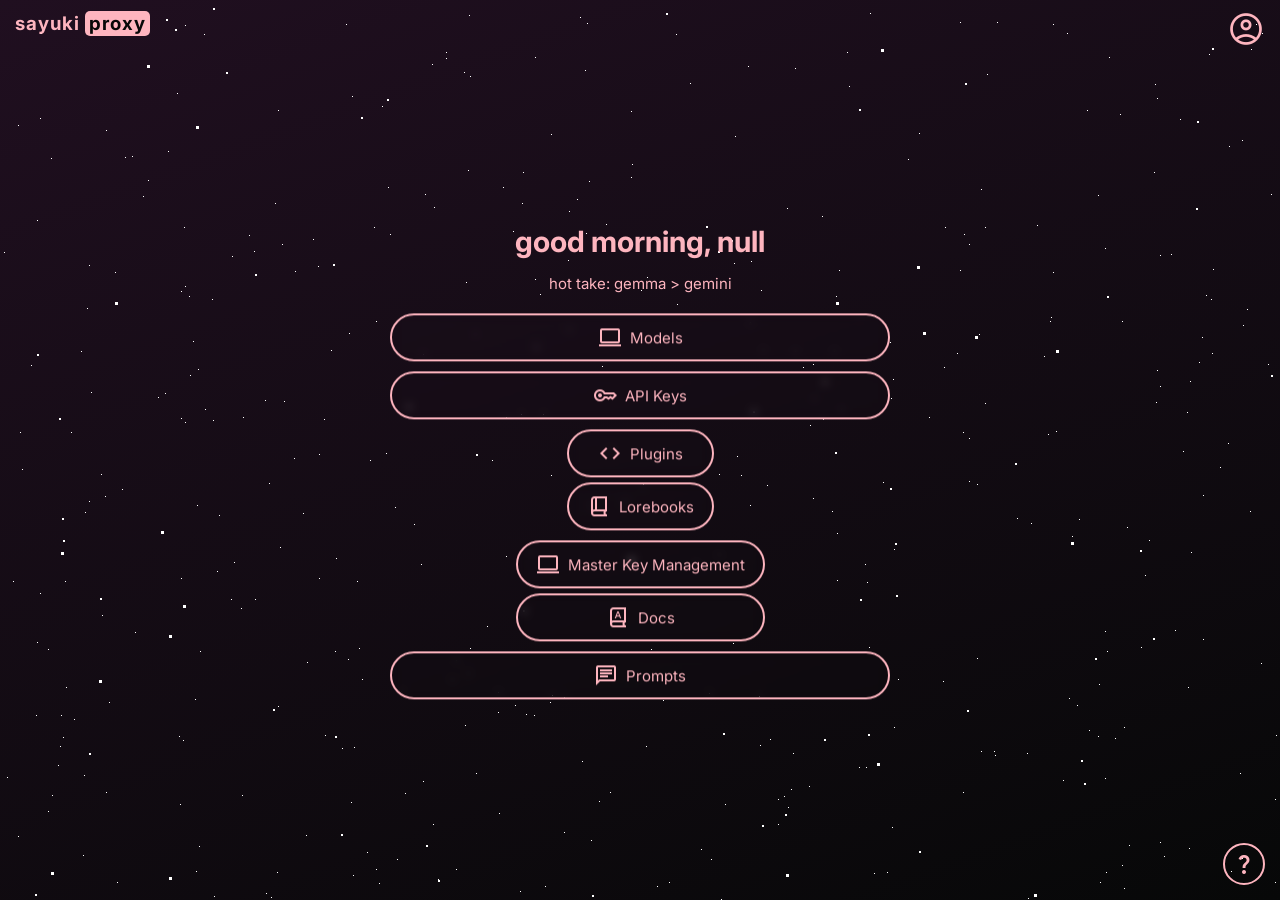
==== commit 4ce1fb3c: "jarvis bump that pippa the ripper" ====
--- a/public/dashboard.html
+++ b/public/dashboard.html
@@ -43,7 +43,8 @@
 
     <div class="dashboard">
 
-        <h3 class="name" id="name">Give us a second...</h3>
+        <h3 class="name" style="margin-bottom: 0px;" id="name">Give us a second...</h3>
+        <p id="splash" style="font-size: 15px; margin-bottom: 15px;">...?</p>
 
         <div class="button long" onclick="window.location='/models'">
             <span class="material-symbols-outlined">computer</span>
--- a/public/styles/global.css
+++ b/public/styles/global.css
@@ -3361,12 +3361,9 @@
   user-select: none;
 }
 
-body::-webkit-scrollbar {
+::-webkit-scrollbar {
   display: none;
-}
-
-iframe::-webkit-scrollbar {
-  display: none;
+  scrollbar-width: none;
 }
 
 span {
@@ -3533,7 +3530,7 @@
   backdrop-filter: blur(5px);
   transition: all 0.2s ease-in-out;
   background-color: rgba(254, 181, 191, 0.3);
-  max-width: 450px;
+  max-width: 750px;
 }
 
 input:focus {
